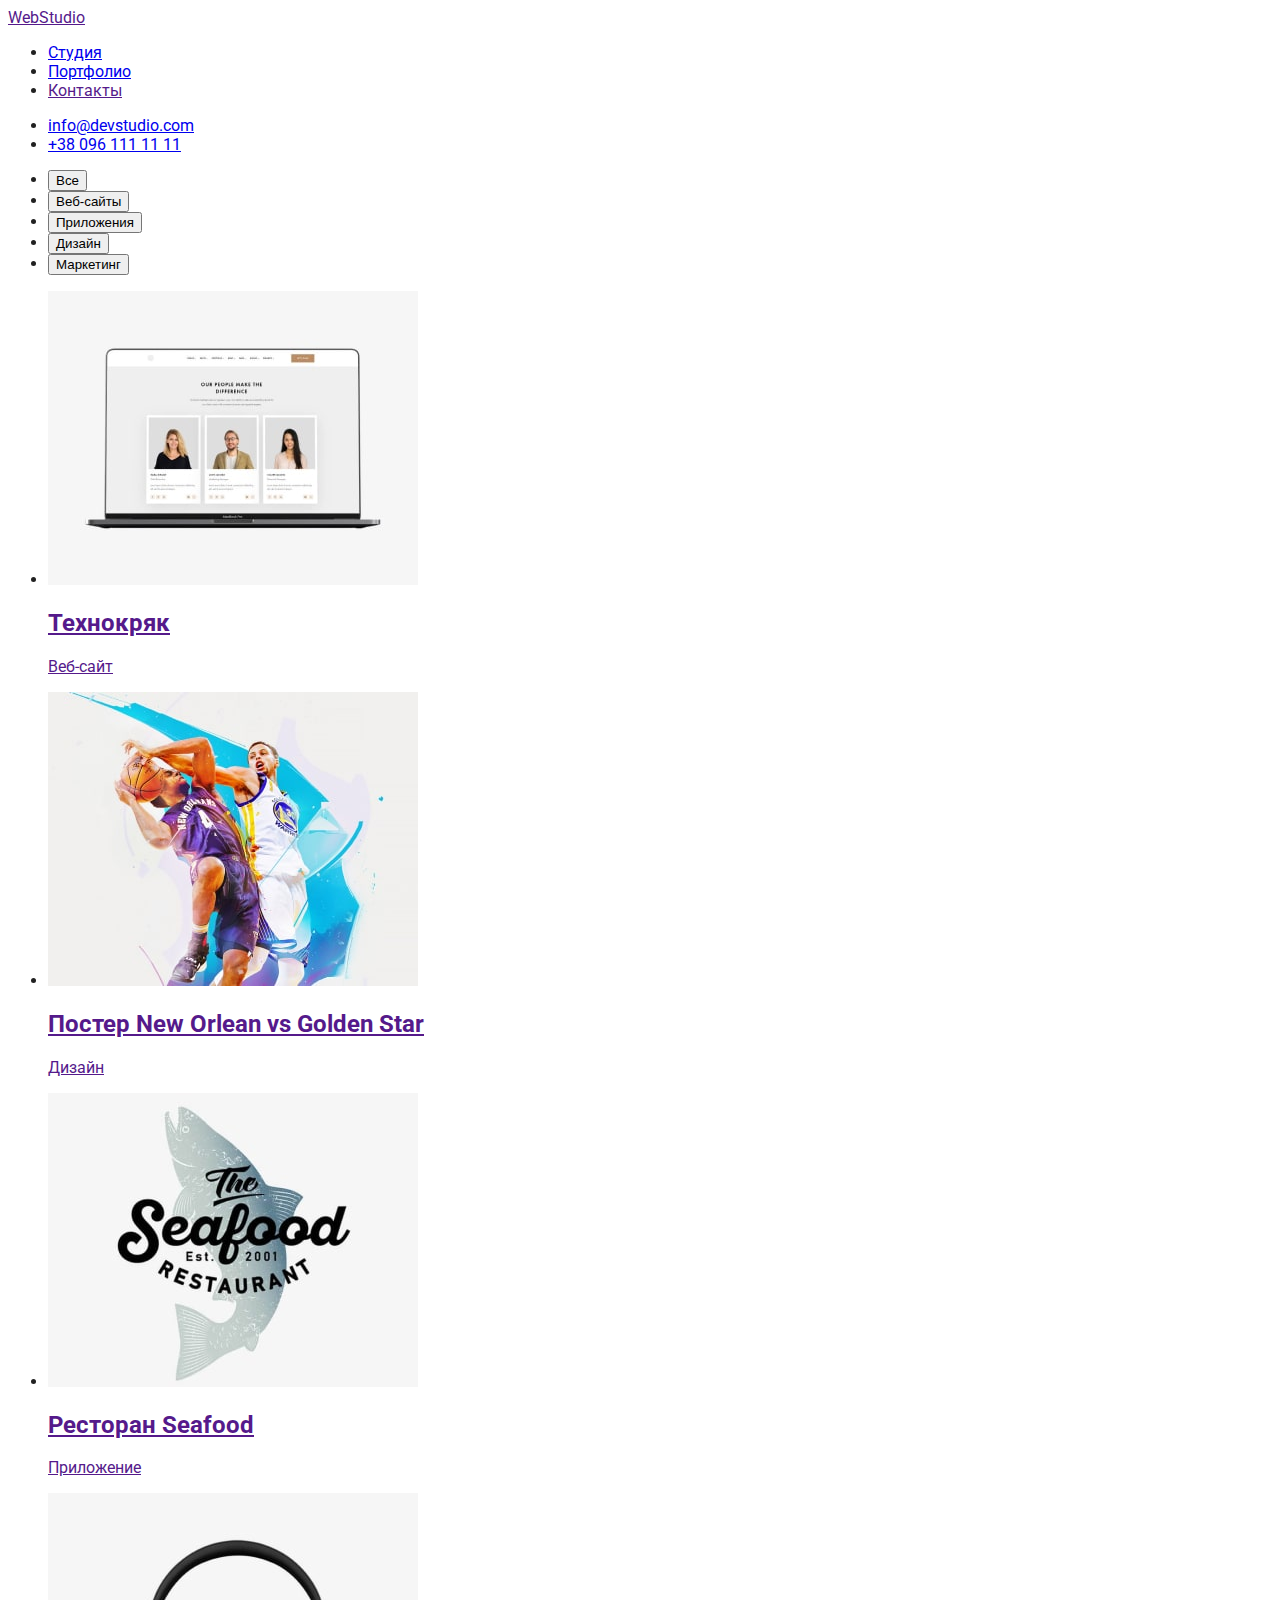
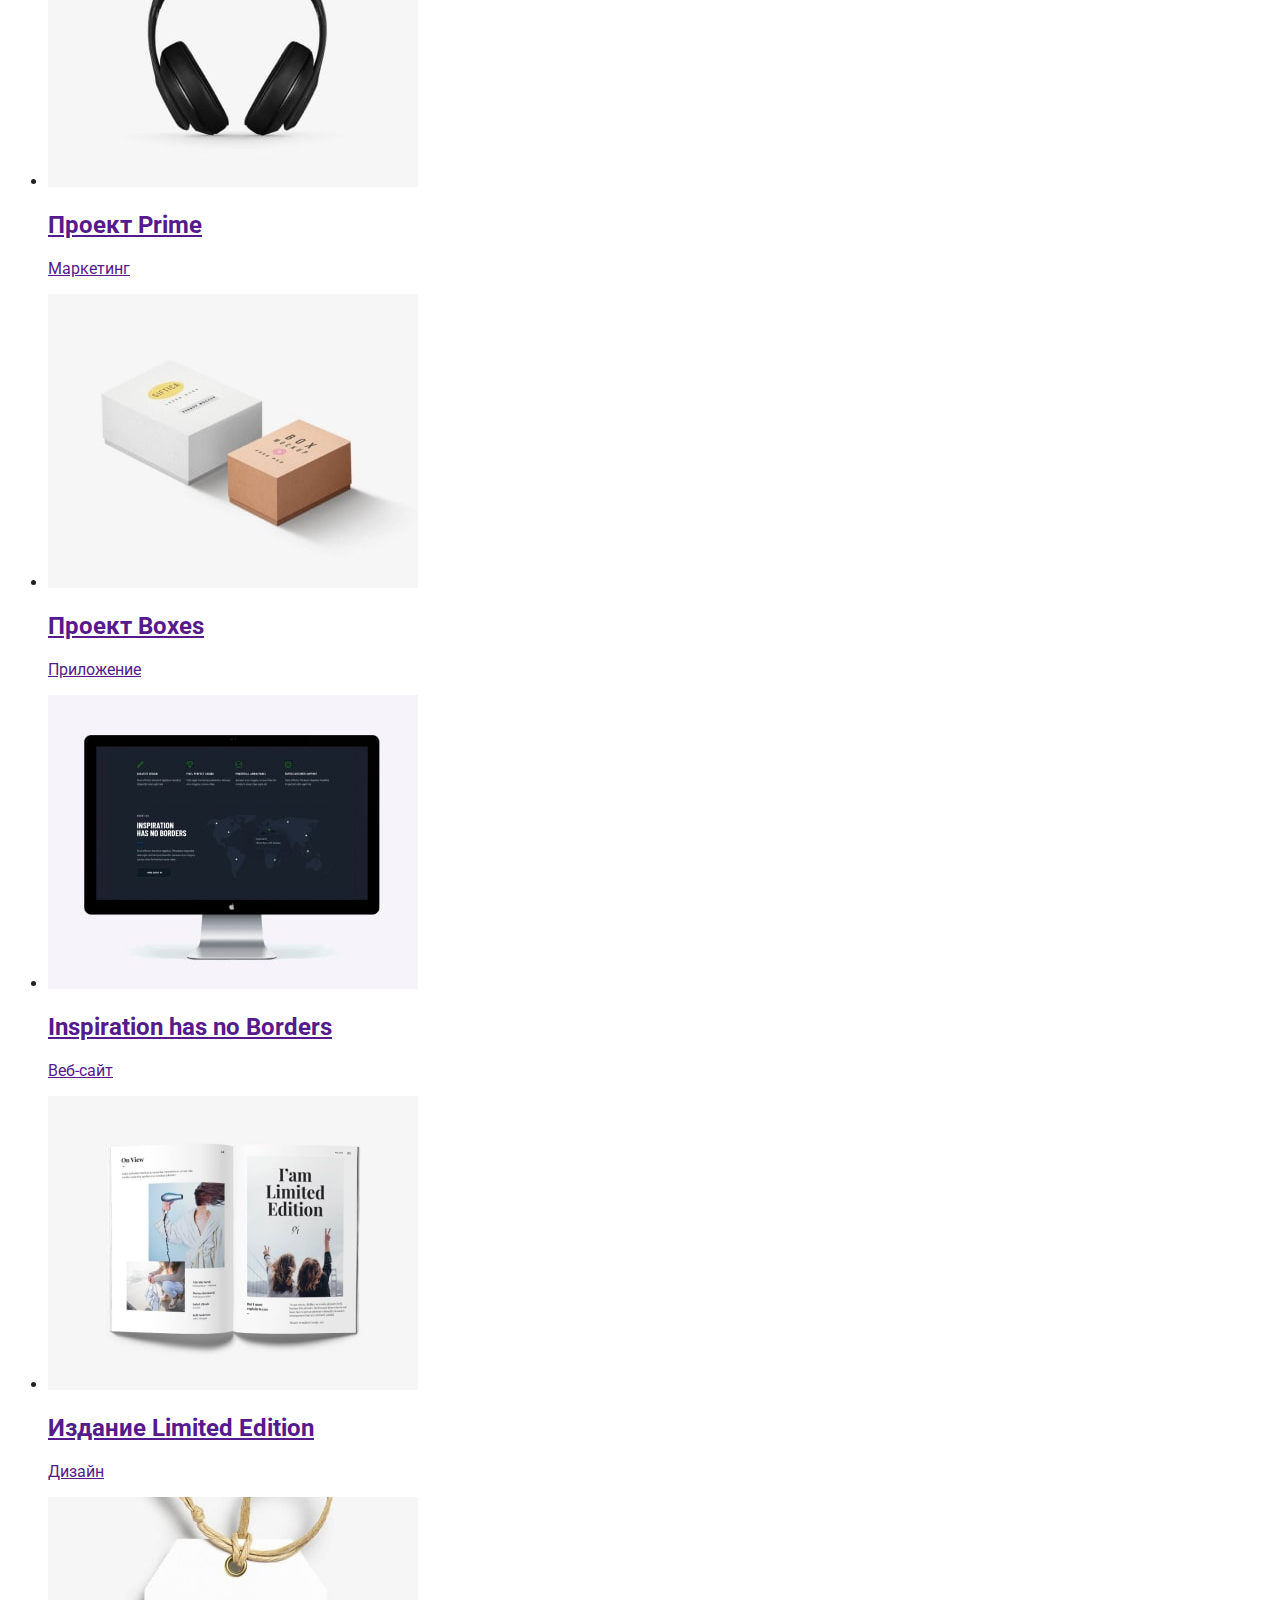
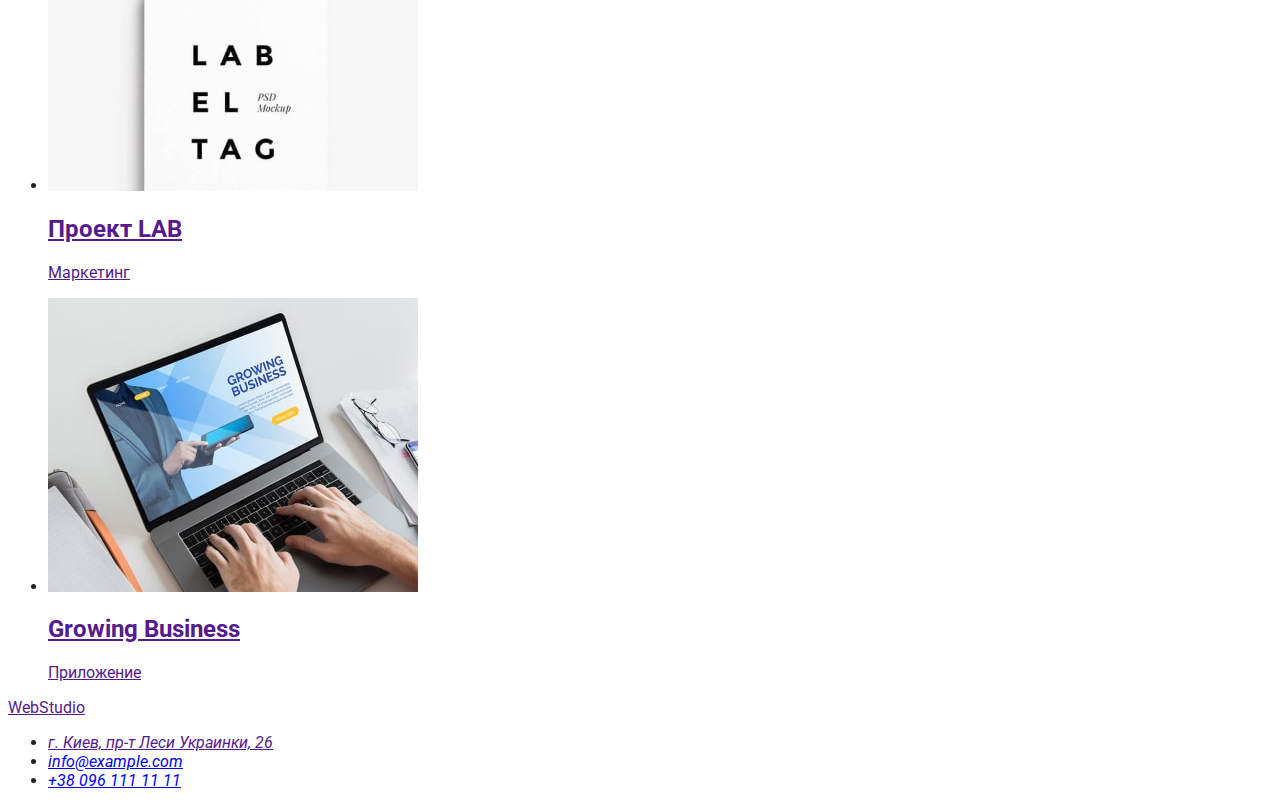
==== portfolio.html @ cab46706 "Add styles to index (draft)" ====
<!DOCTYPE html>
<html lang="ru">
  <head>
    <meta charset="UTF-8" />
    <meta http-equiv="X-UA-Compatible" content="IE=edge" />
    <meta name="viewport" content="width=device-width, initial-scale=1.0" />
    <title>WebStudio</title>
    <link rel="preconnect" href="https://fonts.googleapis.com" />
    <link rel="preconnect" href="https://fonts.gstatic.com" crossorigin />
    <link
      href="https://fonts.googleapis.com/css2?family=Raleway:wght@700&family=Roboto:wght@400;500;700;900&display=swap"
      rel="stylesheet"
    />
    <link rel="stylesheet" href="./css/styles.css" />
  </head>
  <body>
    <header>
      <nav>
        <a href="">WebStudio</a>
        <ul>
          <li><a href="./index.html">Студия</a></li>
          <li><a href="./portfolio.html">Портфолио</a></li>
          <li><a href="">Контакты</a></li>
        </ul>
      </nav>
      <ul>
        <li><a href="mailto:info@devstudio.com">info@devstudio.com</a></li>
        <li><a href="tel:+380961111111">+38 096 111 11 11</a></li>
      </ul>
    </header>
    <main>
      <h1 hidden>Наши проекты</h1>
      <ul>
        <li><button type="button">Все</button></li>
        <li><button type="button">Веб-сайты</button></li>
        <li><button type="button">Приложения</button></li>
        <li><button type="button">Дизайн</button></li>
        <li><button type="button">Маркетинг</button></li>
      </ul>
      <ul>
        <li>
          <a href="">
            <img
              src="./images/portfolio/technokryak.jpg"
              alt="монитор с тремя карточками на экране"
              width="370"
              height="294"
            />
            <h2>Технокряк</h2>
            <p>Веб-сайт</p>
          </a>
        </li>
        <li>
          <a href="">
            <img
              src="./images/portfolio/new-orlean.jpg"
              alt="два баскетболиста борются за мяч"
              width="370"
              height="294"
            />
            <h2>Постер <span lang="en">New Orlean vs Golden Star</span></h2>
            <p>Дизайн</p>
          </a>
        </li>
        <li>
          <a href="">
            <img
              src="./images/portfolio/seafood.jpg"
              alt="рыба и название ресторана Сифуд"
              width="370"
              height="294"
            />
            <h2>Ресторан <span lang="en">Seafood</span></h2>
            <p>Приложение</p>
          </a>
        </li>
        <li>
          <a href="">
            <img
              src="./images/portfolio/prime.jpg"
              alt="наушники на белом фоне"
              width="370"
              height="294"
            />
            <h2>Проект <span lang="en">Prime</span></h2>
            <p>Маркетинг</p></a
          >
        </li>
        <li>
          <a href="">
            <img
              src="./images/portfolio/boxes.jpg"
              alt="две коробки на белом фоне"
              width="370"
              height="294"
            />
            <h2>Проект <span lang="en">Boxes</span></h2>
            <p>Приложение</p>
          </a>
        </li>
        <li>
          <a href="">
            <img
              src="./images/portfolio/inspiration.jpg"
              alt="монитор с картой на темном фоне"
              width="370"
              height="294"
            />
            <h2 lang="en">Inspiration has no Borders</h2>
            <p>Веб-сайт</p>
          </a>
        </li>
        <li>
          <a href="">
            <img
              src="./images/portfolio/limit-edition.jpg"
              alt="раскрытый журнал с картинками"
              width="370"
              height="294"
            />
            <h2>Издание <span lang="en">Limited Edition</span></h2>
            <p>Дизайн</p>
          </a>
        </li>
        <li>
          <a href="">
            <img
              src="./images/portfolio/lab.jpg"
              alt="этикетка крупным планом на веревочке"
              width="370"
              height="294"
            />
            <h2>Проект LAB</h2>
            <p>Маркетинг</p>
          </a>
        </li>
        <li>
          <a href="">
            <img
              src="./images/portfolio/grow-busines.jpg"
              alt="руки за клавиатурой ноутбука"
              width="370"
              height="294"
            />
            <h2 lang="en">Growing Business</h2>
            <p>Приложение</p>
          </a>
        </li>
      </ul>
    </main>
    <footer>
      <a href="">WebStudio</a>
      <address>
        <ul>
          <li><a href=""> г. Киев, пр-т Леси Украинки, 26</a></li>
          <li><a href="mailto:info@example.com">info@example.com</a></li>
          <li><a href="tel:+380961111111">+38 096 111 11 11</a></li>
        </ul>
      </address>
    </footer>
  </body>
</html>
---- css/styles.css ----
:root {
    --header-color: #212121;
    --accent-color: #2196F3;
}

body {
    font-family: 'Roboto', 'Open Sans', 'Helvetica Neue', sans-serif;
    color: #212121;
}

.link {
    text-decoration: none;
}

.list {
    list-style: none;
}

.header-logo {
    font-family: 'Raleway';
    font-style: normal;
    font-weight: 700;
    font-size: 26px;
    line-height: 1.19;
    letter-spacing: 0.03em;
    color: #2196F3;
}

.header-link {
    font-weight: 500;
    font-size: 14px;
    line-height: 1.14;
    letter-spacing: 0.02em;
    color: var(--header-color)
}

.contacts-mail,
.contacts-tel {
    font-weight: 500;
    font-size: 14px;
    line-height: 1.14;
    letter-spacing: 0.02em;
    color: #757575;
}

.contacts-mail:hover,
.contacts-tel:hover,
.contacts-mail:focus,
.contacts-tel:focus {
    color: #2196F3;
}

.hero {
    background-color: #2F303A;
}

.hero-title {
    font-weight: 900;
    font-size: 44px;
    line-height: 1.36;
    text-align: center;
    letter-spacing: 0.06em;
    text-transform: uppercase;
    color: #FFFFFF;
}

.hero-btn {
    font-family: inherit;
    font-style: normal;
    font-weight: 700;
    font-size: 16px;
    line-height: 1.88;
    display: flex;
    align-items: center;
    text-align: center;
    letter-spacing: 0.06em;
    color: #FFFFFF;
}

.hero-btn:hover,
.hero-btn:focus,
.hero-btn:active {
    background-color: var(--accent-color);
}

.visually-hidden {
    position: absolute;
    white-space: nowrap;
    width: 1px;
    height: 1px;
    overflow: hidden;
    border: 0;
    padding: 0;
    clip: rect(0 0 0 0);
    clip-path: inset(50%);
    margin: -1px;
}

.features-title {
    font-size: 14px;
    line-height: 1.14;
    letter-spacing: 0.03em;
    text-transform: uppercase;
    color: #212121;
}

.features-text {
    font-size: 14px;
    line-height: 1.71;
    letter-spacing: 0.03em;
    color: #757575;
}

.gallery-title {
    font-size: 36px;
    line-height: 1.17;
    text-align: center;
    letter-spacing: 0.03em;
    color: #212121;
}

.team-title {
    font-size: 36px;
    line-height: 1.17;
    text-align: center;
    letter-spacing: 0.03em;
    color: #212121;
}

.team-card-title {
    font-weight: 500;
    font-size: 16px;
    line-height: 1.19;
    text-align: center;
    letter-spacing: 0.03em;
    color: #212121;
}

.team-card-text {
    font-size: 16px;
    line-height: 1.19;
    text-align: center;
    letter-spacing: 0.03em;
    color: #757575;
}

.footer {
    background-color: #2F303A;
}

.address {
    font-style: normal;
}

.footer-logo {
    font-family: 'Raleway';
    font-style: normal;
    font-weight: 700;
    font-size: 26px;
    line-height: 1.19;
    letter-spacing: 0.03em;
    color: #2196F3;
}

.footer-address {
    font-family: 'Roboto';
    font-style: normal;
    font-weight: 400;
    font-size: 14px;
    line-height: 1.71;
    letter-spacing: 0.03em;
    color: #FFFFFF;
}

.footer-mail,
.footer-tel {
    font-family: 'Roboto';
    font-style: normal;
    font-weight: 400;
    font-size: 14px;
    line-height: 1.71;
    letter-spacing: 0.03em;
    color: rgba(255, 255, 255, 0.6);
}

.footer-mail:hover,
.footer-tel:hover,
.footer-mail:focus,
.footer-tel:focus {
    color: #2196F3;
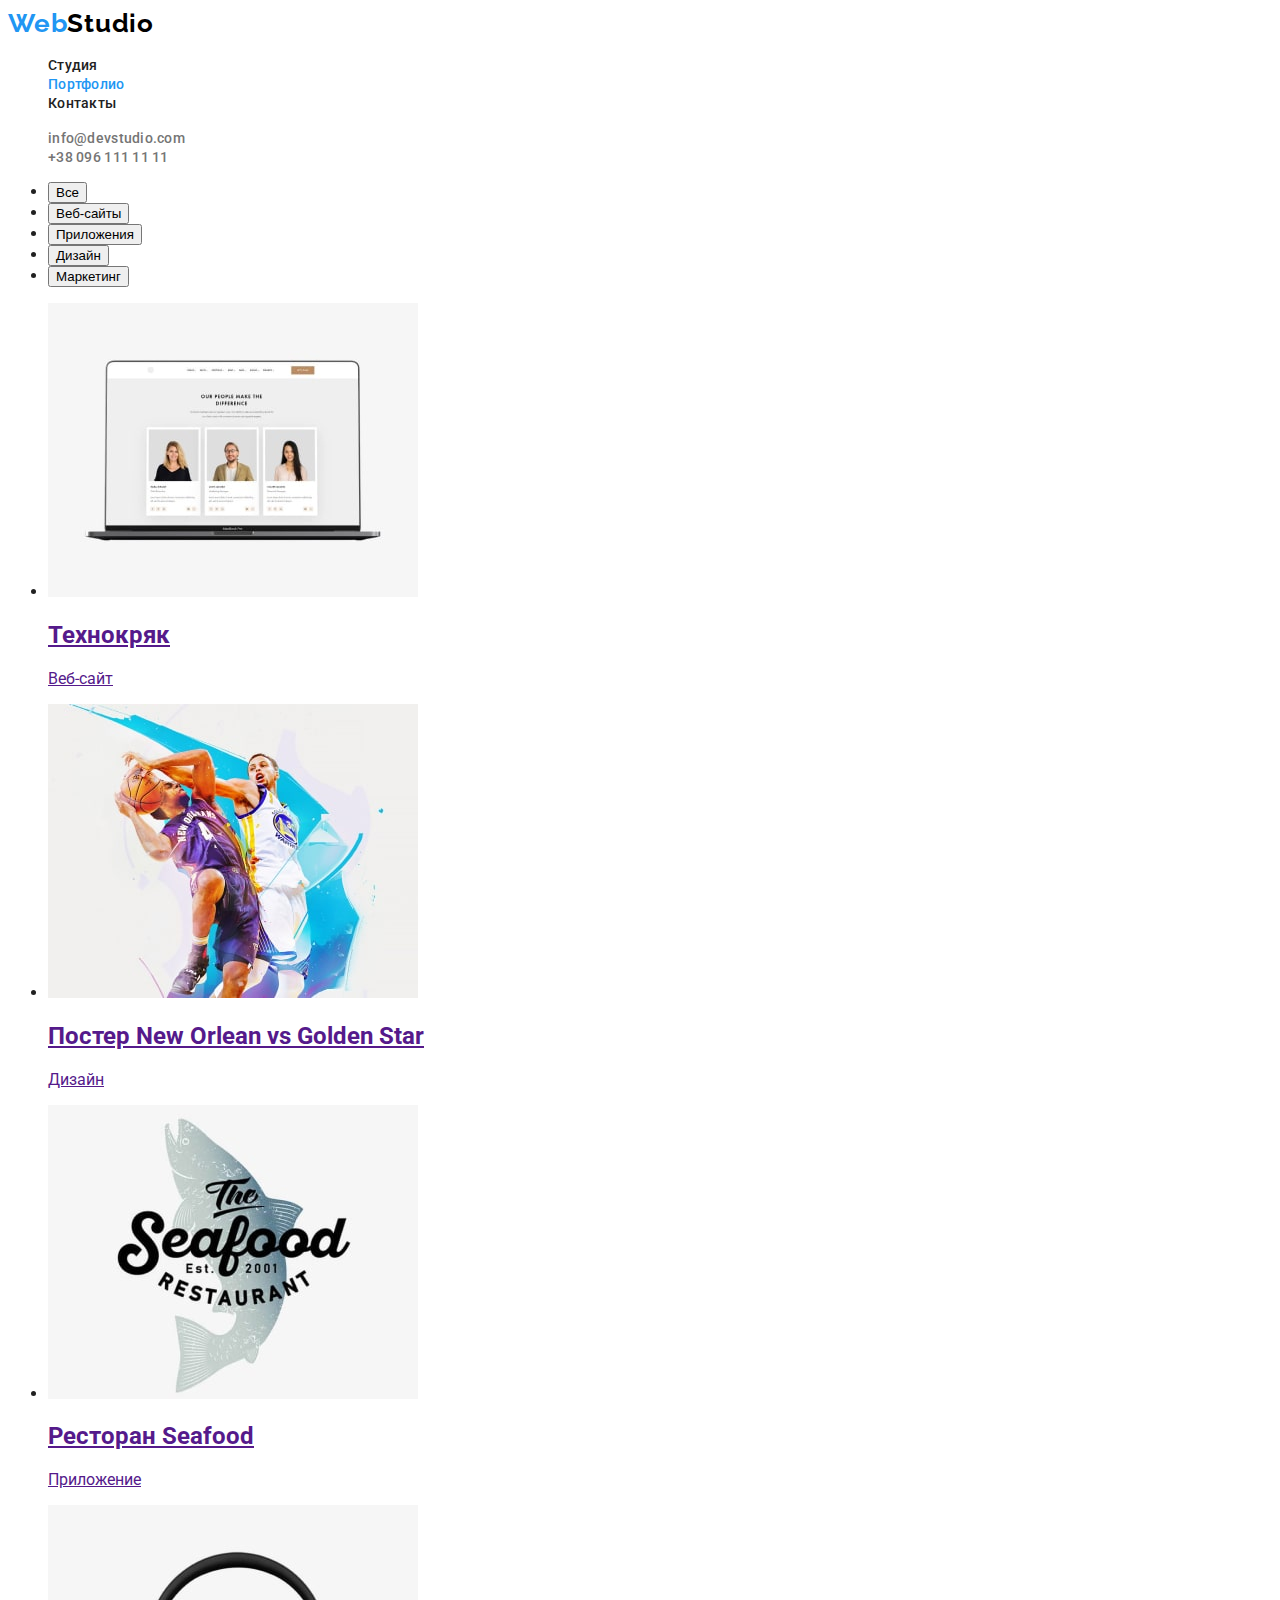
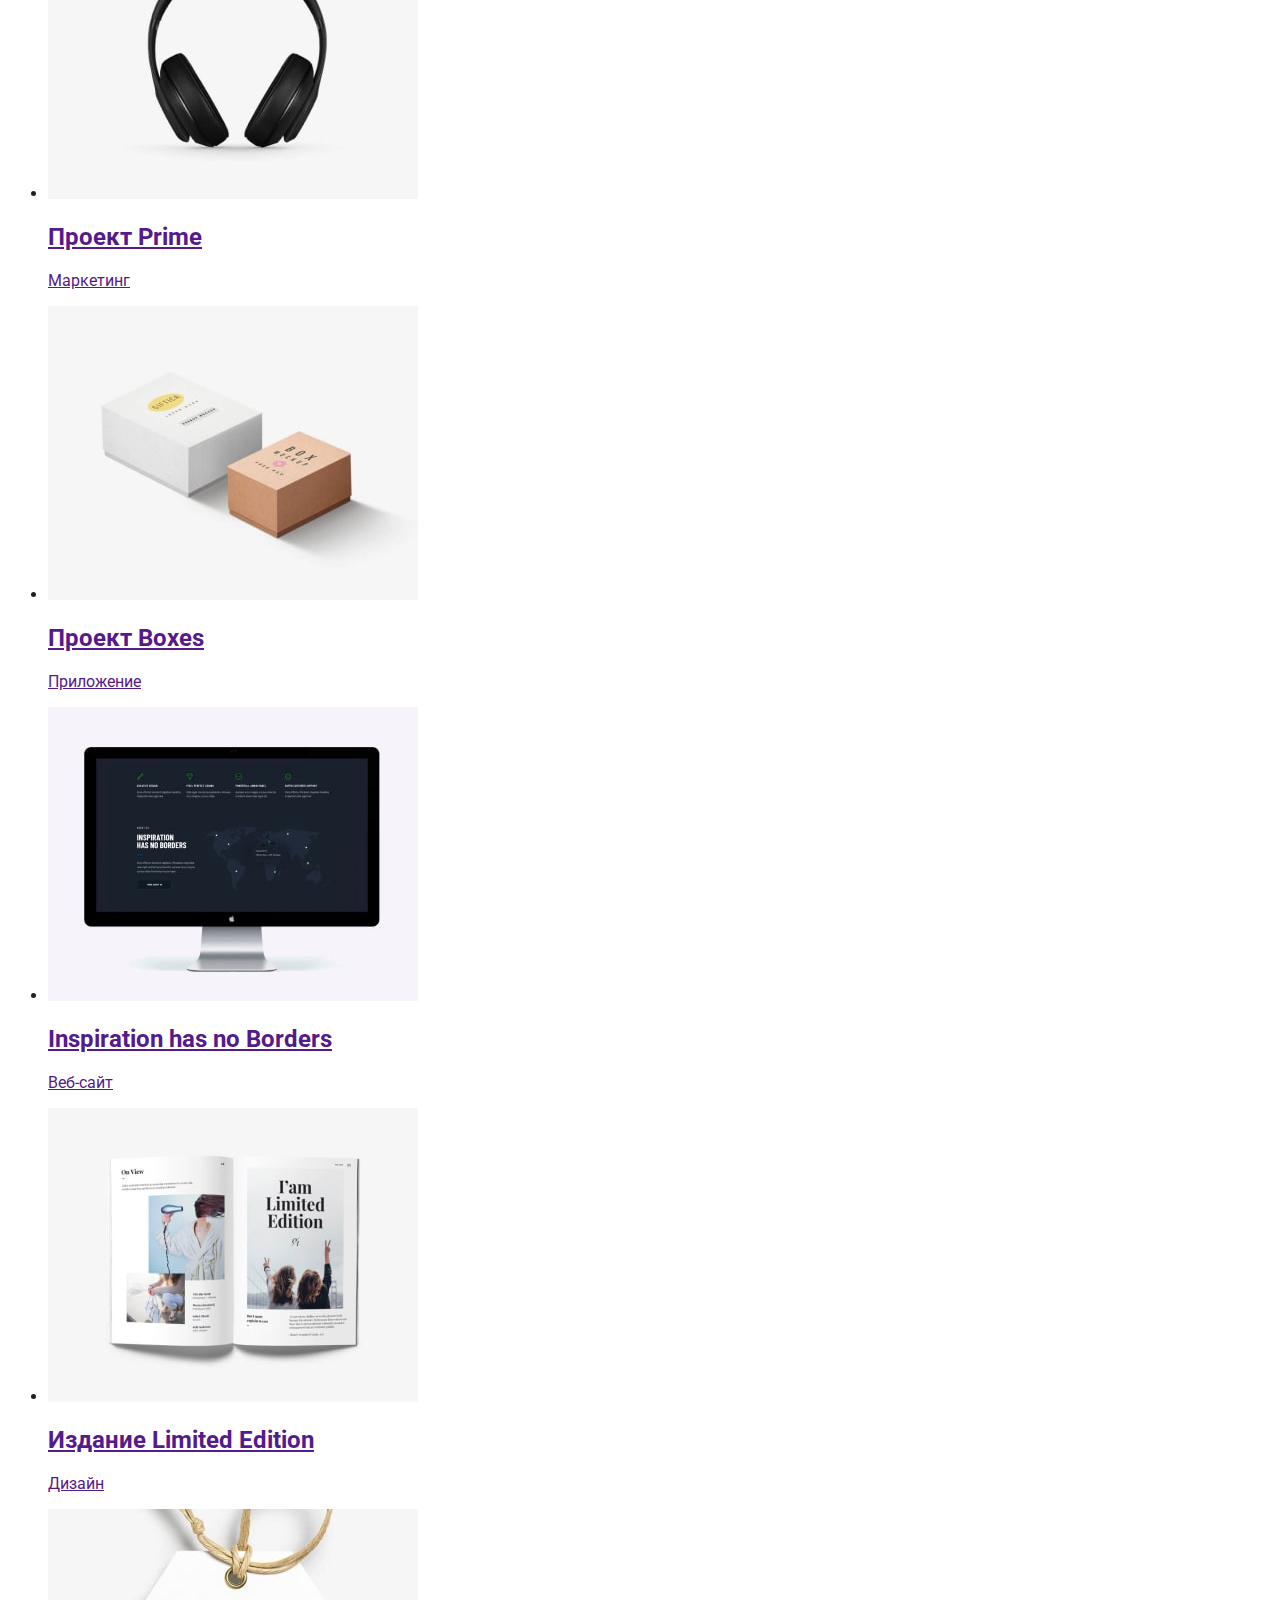
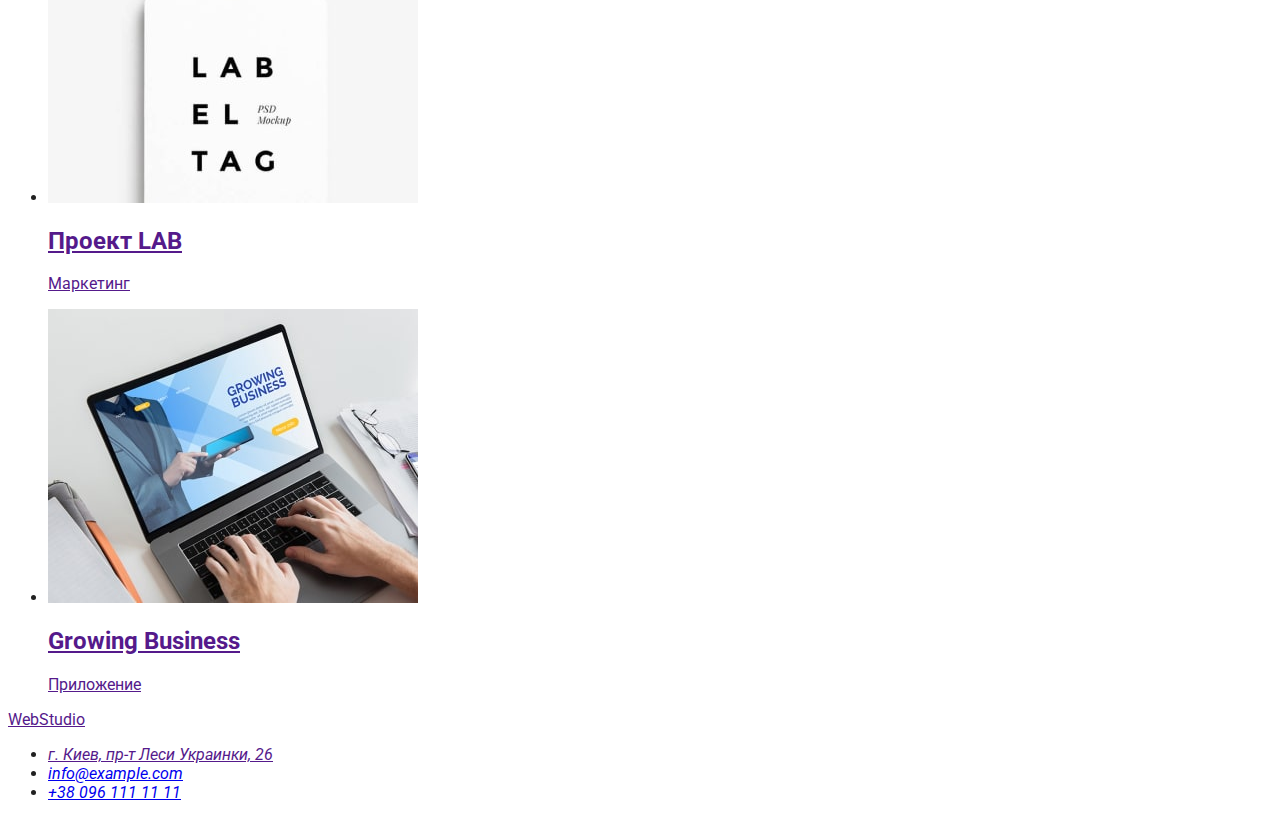
==== commit a58ea3dd: "add css to header Portfolio" ====
--- a/portfolio.html
+++ b/portfolio.html
@@ -14,18 +14,23 @@
     <link rel="stylesheet" href="./css/styles.css" />
   </head>
   <body>
-    <header>
-      <nav>
-        <a href="">WebStudio</a>
-        <ul>
-          <li><a href="./index.html">Студия</a></li>
-          <li><a href="./portfolio.html">Портфолио</a></li>
-          <li><a href="">Контакты</a></li>
+    <header class="header">
+      <nav class="header-navigation">
+        <a href="" class="header-logo link">Web<span class="header-logo-part">Studio</span> </a>
+
+        <ul class="navigation-list list">
+          <li><a class="navigation-link link" href="./index.html">Студия</a></li>
+          <li>
+            <a class="current navigation-link link" href="./portfolio.html">Портфолио</a>
+          </li>
+          <li><a class="navigation-link link" href="">Контакты</a></li>
         </ul>
       </nav>
-      <ul>
-        <li><a href="mailto:info@devstudio.com">info@devstudio.com</a></li>
-        <li><a href="tel:+380961111111">+38 096 111 11 11</a></li>
+      <ul class="contacts list">
+        <li>
+          <a class="contacts-mail link" href="mailto:info@devstudio.com">info@devstudio.com</a>
+        </li>
+        <li><a class="contacts-tel link" href="tel:+380961111111">+38 096 111 11 11</a></li>
       </ul>
     </header>
     <main>
@@ -159,4 +164,4 @@
       </address>
     </footer>
   </body>
-</html>+</html>
--- a/css/styles.css
+++ b/css/styles.css
@@ -1,11 +1,19 @@
 :root {
-    --header-color: #212121;
-    --accent-color: #2196F3;
+    --primary-text-color: #212121;
+    --secondary-text-color: #757575;
+    --accent-text-color: #2196F3;
+    --primary-bg-color: #ffffff;
+    --secondary-bg-color: #F5F4FA;
+    --accent-bg-color: #2F303A;
+    --header-logo-color: #000000;
+    --footer-logo-color: #ffffff;
+    --footer-contacts-color: #rgba(255, 255, 255, 0.6);
+    --filters-bg-color: #F5F4FA;
 }
 
 body {
     font-family: 'Roboto', 'Open Sans', 'Helvetica Neue', sans-serif;
-    color: #212121;
+    color: var(--primary-text-color);
 }
 
 .link {
@@ -16,6 +24,8 @@
     list-style: none;
 }
 
+/*----------------------HEADER-----------------------*/
+
 .header-logo {
     font-family: 'Raleway';
     font-style: normal;
@@ -23,16 +33,30 @@
     font-size: 26px;
     line-height: 1.19;
     letter-spacing: 0.03em;
-    color: #2196F3;
-}
-
-.header-link {
+    color: var(--accent-text-color);
+}
+
+.header-logo-part {
+    color: var(--header-logo-color);
+}
+
+.navigation-link  {
     font-weight: 500;
     font-size: 14px;
     line-height: 1.14;
     letter-spacing: 0.02em;
-    color: var(--header-color)
-}
+    color: var(--primary-text-color)
+}
+
+.navigation-link:hover,
+.navigation-link:focus {
+color: var(--accent-text-color);
+}
+
+.current {
+    color: var(--accent-text-color);
+}
+
 
 .contacts-mail,
 .contacts-tel {
@@ -50,6 +74,8 @@
     color: #2196F3;
 }
 
+/*----------------------HERO-----------------------*/
+
 .hero {
     background-color: #2F303A;
 }
@@ -82,6 +108,8 @@
 .hero-btn:active {
     background-color: var(--accent-color);
 }
+
+/*----------------------FEATURES-----------------------*/
 
 .visually-hidden {
     position: absolute;
@@ -111,19 +139,21 @@
     color: #757575;
 }
 
+/*----------------------GALLERY-----------------------*/
+
 .gallery-title {
     font-size: 36px;
     line-height: 1.17;
-    text-align: center;
-    letter-spacing: 0.03em;
-    color: #212121;
-}
+    letter-spacing: 0.03em;
+    color: #212121;
+}
+
+/*----------------------TEAM-----------------------*/
 
 .team-title {
     font-size: 36px;
     line-height: 1.17;
-    text-align: center;
-    letter-spacing: 0.03em;
+   letter-spacing: 0.03em;
     color: #212121;
 }
 
@@ -143,6 +173,8 @@
     letter-spacing: 0.03em;
     color: #757575;
 }
+
+/*----------------------FOOTER-----------------------*/
 
 .footer {
     background-color: #2F303A;
@@ -188,3 +220,4 @@
 .footer-mail:focus,
 .footer-tel:focus {
     color: #2196F3;
+}
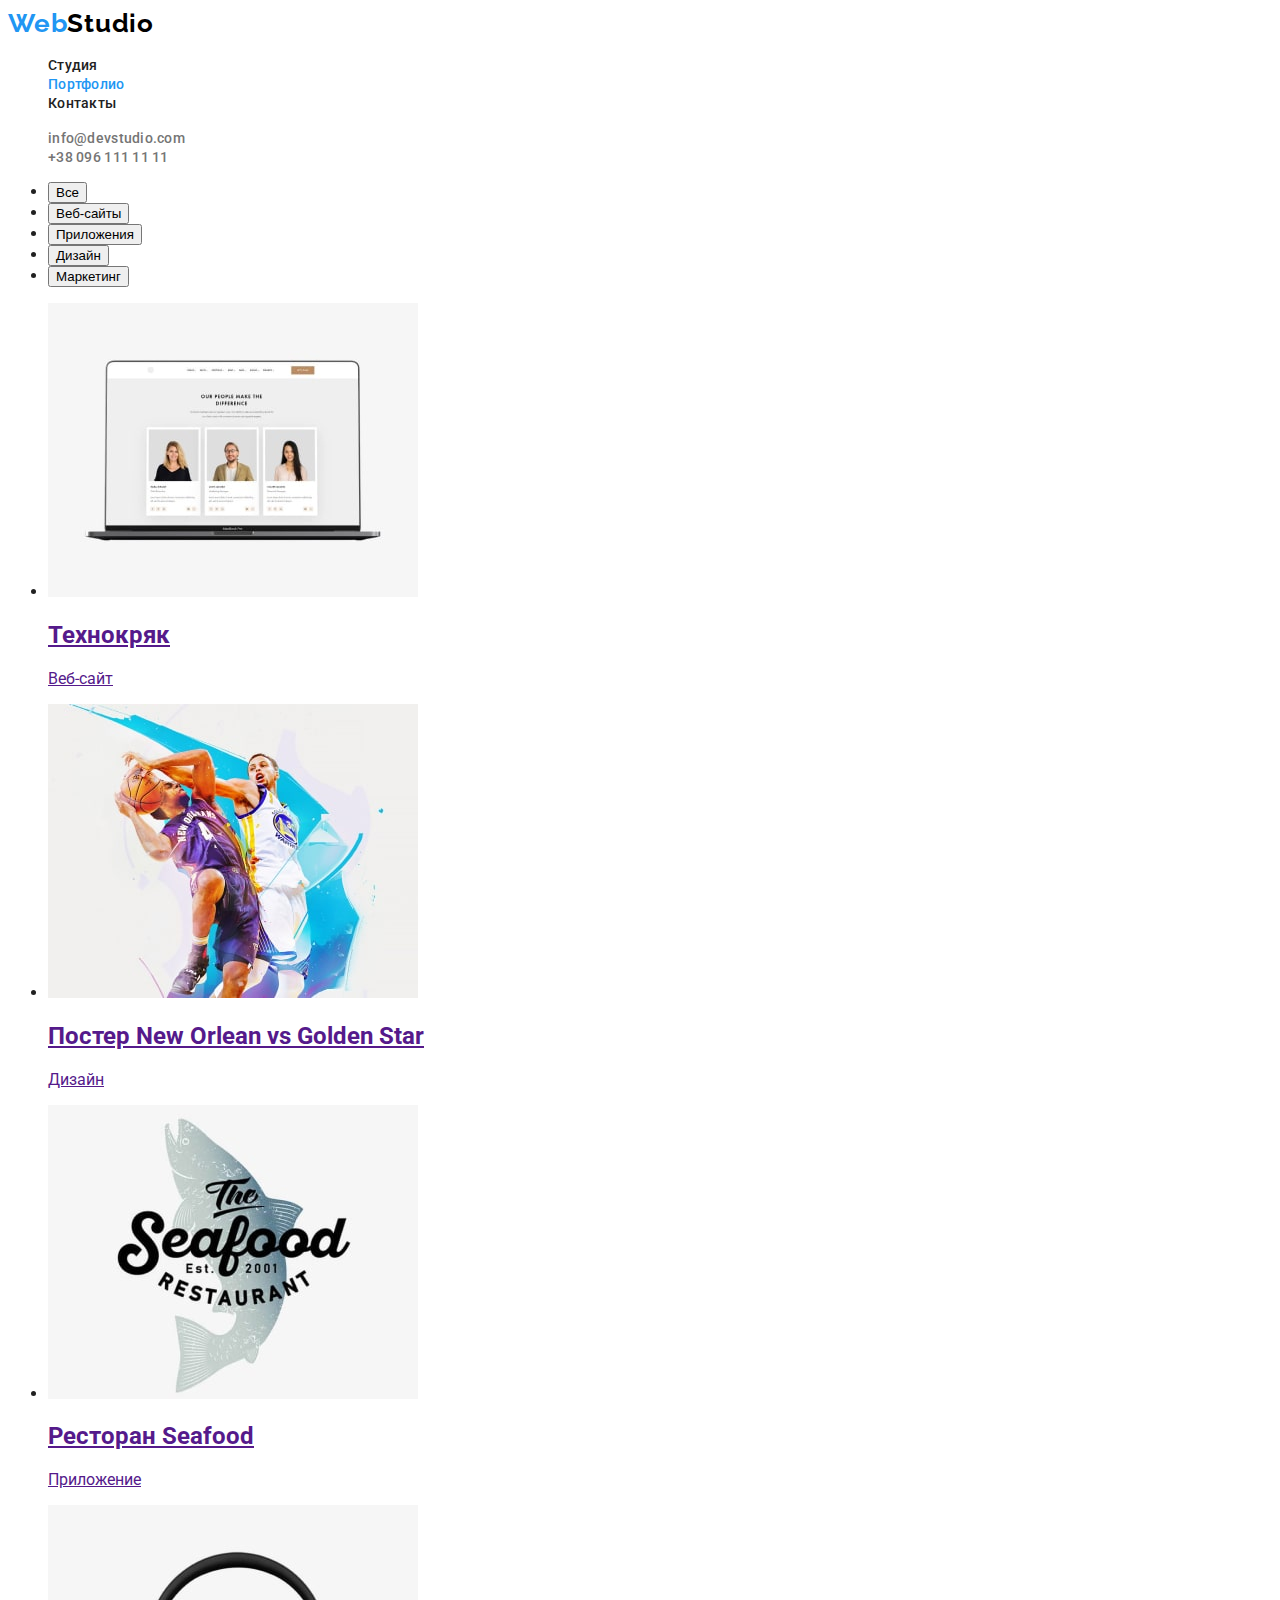
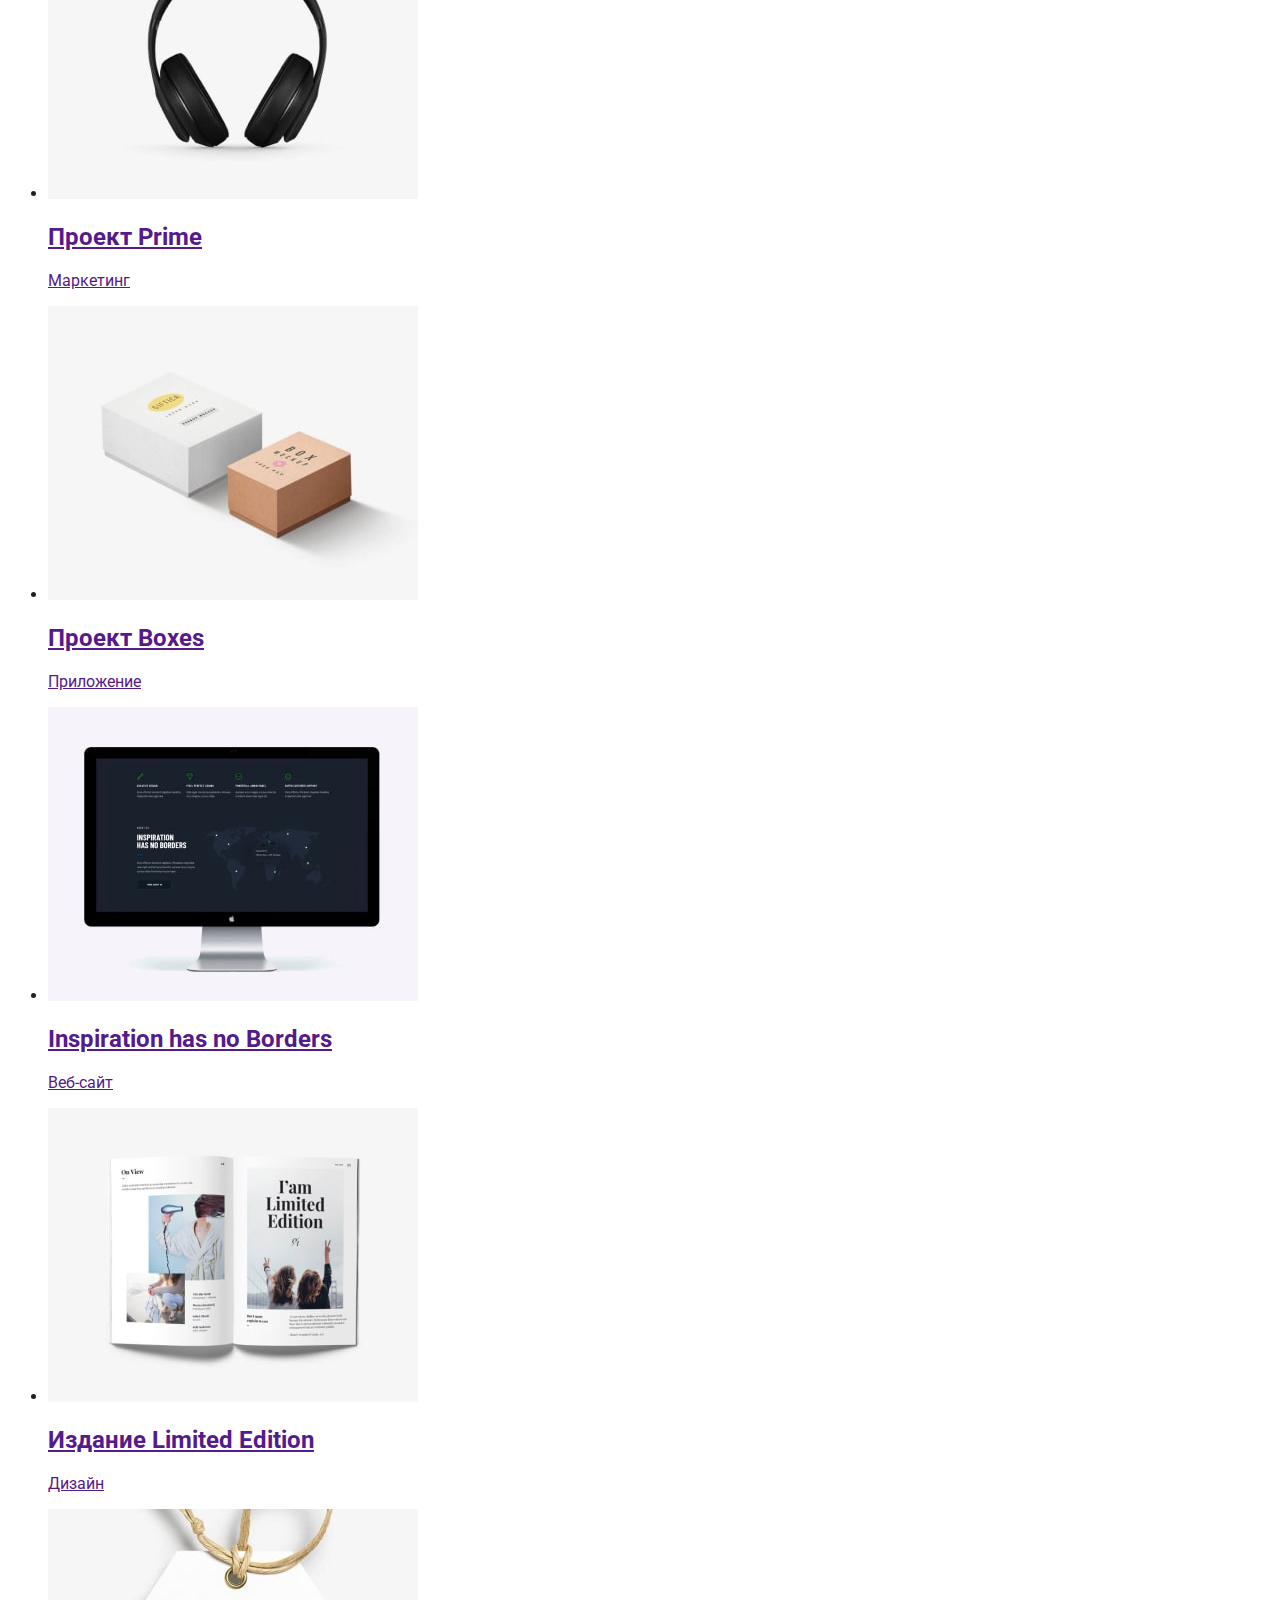
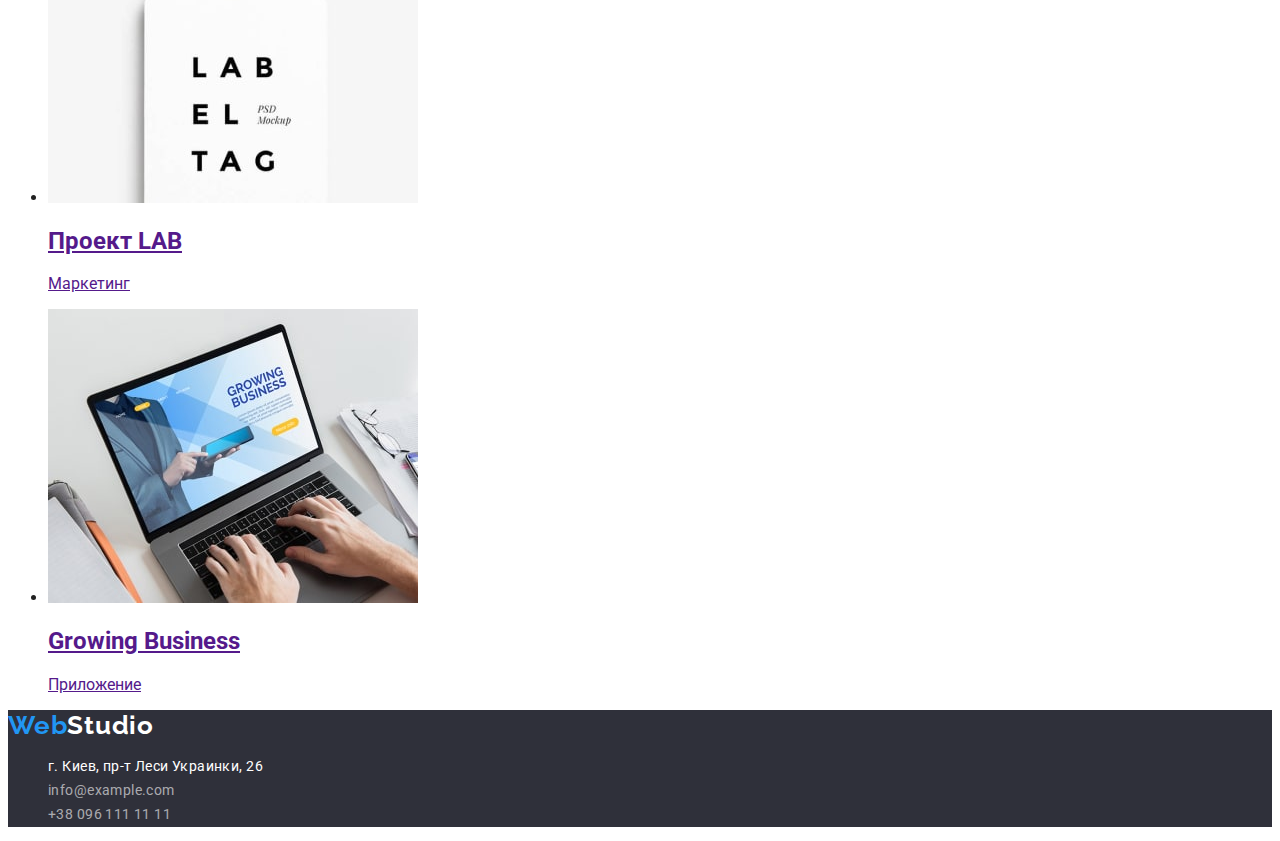
==== commit 63968d02: "Header and Footer are done" ====
--- a/portfolio.html
+++ b/portfolio.html
@@ -153,13 +153,13 @@
         </li>
       </ul>
     </main>
-    <footer>
-      <a href="">WebStudio</a>
-      <address>
-        <ul>
-          <li><a href=""> г. Киев, пр-т Леси Украинки, 26</a></li>
-          <li><a href="mailto:info@example.com">info@example.com</a></li>
-          <li><a href="tel:+380961111111">+38 096 111 11 11</a></li>
+    <footer class="footer">
+      <a href="" class="footer-logo link">Web<span class="footer-logo-part">Studio</span></a>
+      <address class="footer-address">
+        <ul class="footer-address-list list">
+          <li><a href="" class="footer-address link"> г. Киев, пр-т Леси Украинки, 26</a></li>
+          <li><a class="footer-mail link" href="mailto:info@example.com">info@example.com</a></li>
+          <li><a class="footer-tel link" href="tel:+380961111111">+38 096 111 11 11</a></li>
         </ul>
       </address>
     </footer>
--- a/css/styles.css
+++ b/css/styles.css
@@ -7,7 +7,8 @@
     --accent-bg-color: #2F303A;
     --header-logo-color: #000000;
     --footer-logo-color: #ffffff;
-    --footer-contacts-color: #rgba(255, 255, 255, 0.6);
+    --footer-adress-color: #ffffff;
+    --footer-contacts-color: rgba(255, 255, 255, 0.6);
     --filters-bg-color: #F5F4FA;
 }
 
@@ -64,20 +65,20 @@
     font-size: 14px;
     line-height: 1.14;
     letter-spacing: 0.02em;
-    color: #757575;
+    color: var(--secondary-text-color);
 }
 
 .contacts-mail:hover,
 .contacts-tel:hover,
 .contacts-mail:focus,
 .contacts-tel:focus {
-    color: #2196F3;
+    color: var(--accent-text-color);
 }
 
 /*----------------------HERO-----------------------*/
 
 .hero {
-    background-color: #2F303A;
+    background-color: var(--accent-bg-color);
 }
 
 .hero-title {
@@ -177,7 +178,7 @@
 /*----------------------FOOTER-----------------------*/
 
 .footer {
-    background-color: #2F303A;
+    background-color: var(--accent-bg-color);
 }
 
 .address {
@@ -186,12 +187,14 @@
 
 .footer-logo {
     font-family: 'Raleway';
-    font-style: normal;
     font-weight: 700;
     font-size: 26px;
     line-height: 1.19;
     letter-spacing: 0.03em;
-    color: #2196F3;
+    color: var(--accent-text-color);
+}
+.footer-logo-part{
+    color: var(--footer-logo-color);
 }
 
 .footer-address {
@@ -201,7 +204,7 @@
     font-size: 14px;
     line-height: 1.71;
     letter-spacing: 0.03em;
-    color: #FFFFFF;
+    color: var(--footer-adress-color);
 }
 
 .footer-mail,
@@ -212,12 +215,12 @@
     font-size: 14px;
     line-height: 1.71;
     letter-spacing: 0.03em;
-    color: rgba(255, 255, 255, 0.6);
+    color: var(--footer-contacts-color);
 }
 
 .footer-mail:hover,
 .footer-tel:hover,
 .footer-mail:focus,
 .footer-tel:focus {
-    color: #2196F3;
-}
+    color: var(--accent-text-color);
+}
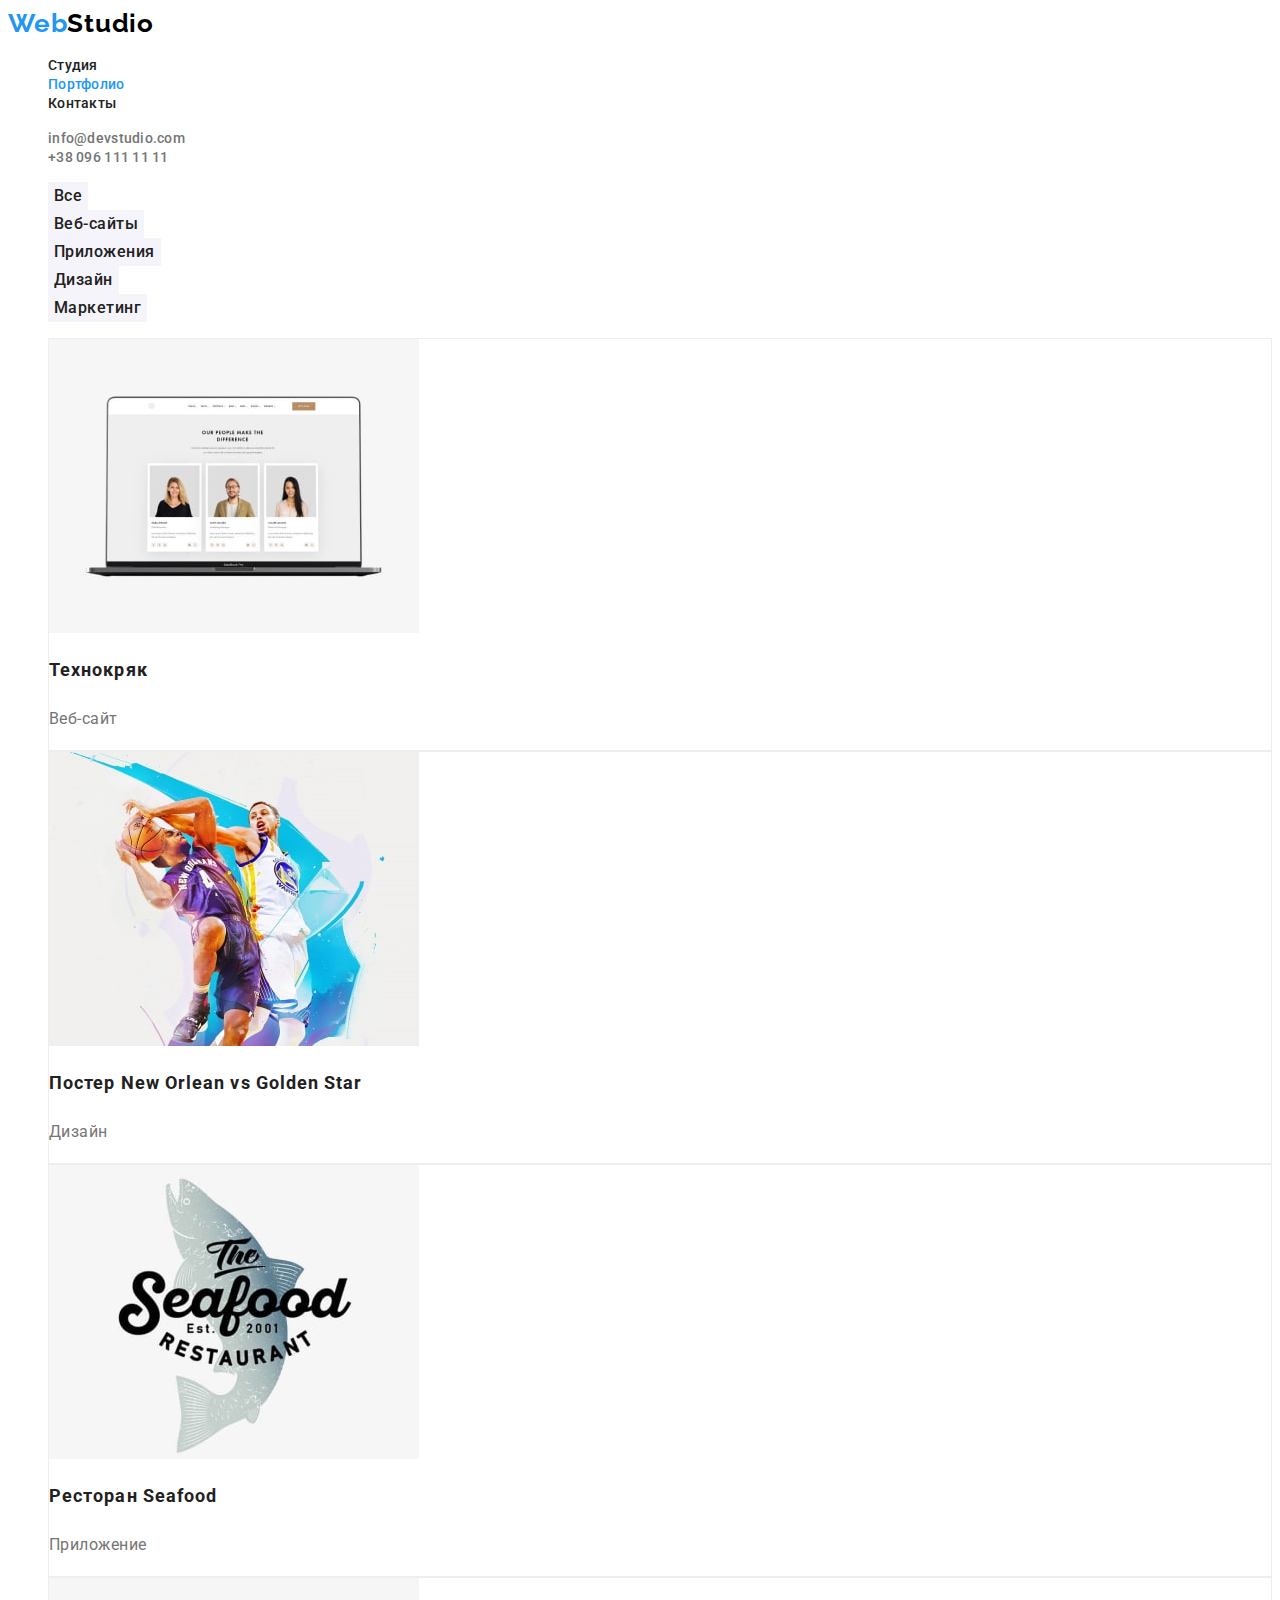
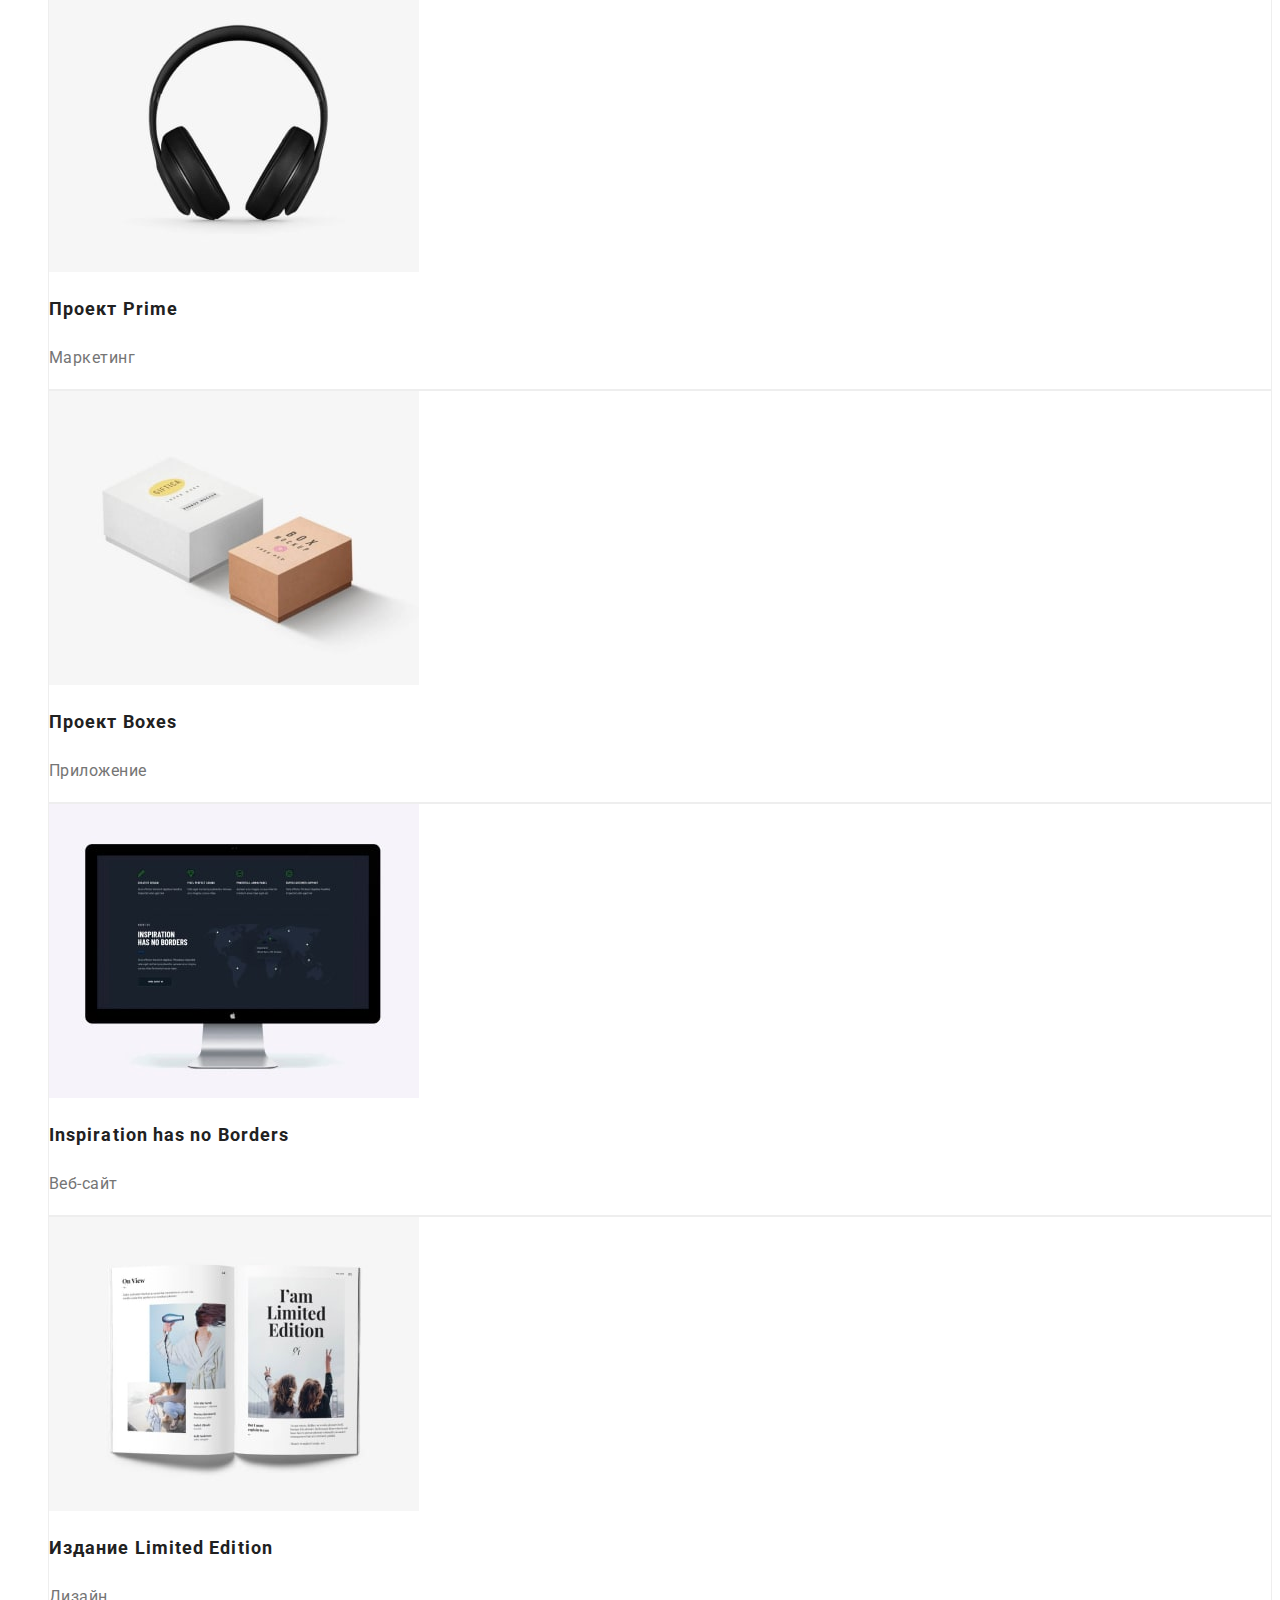
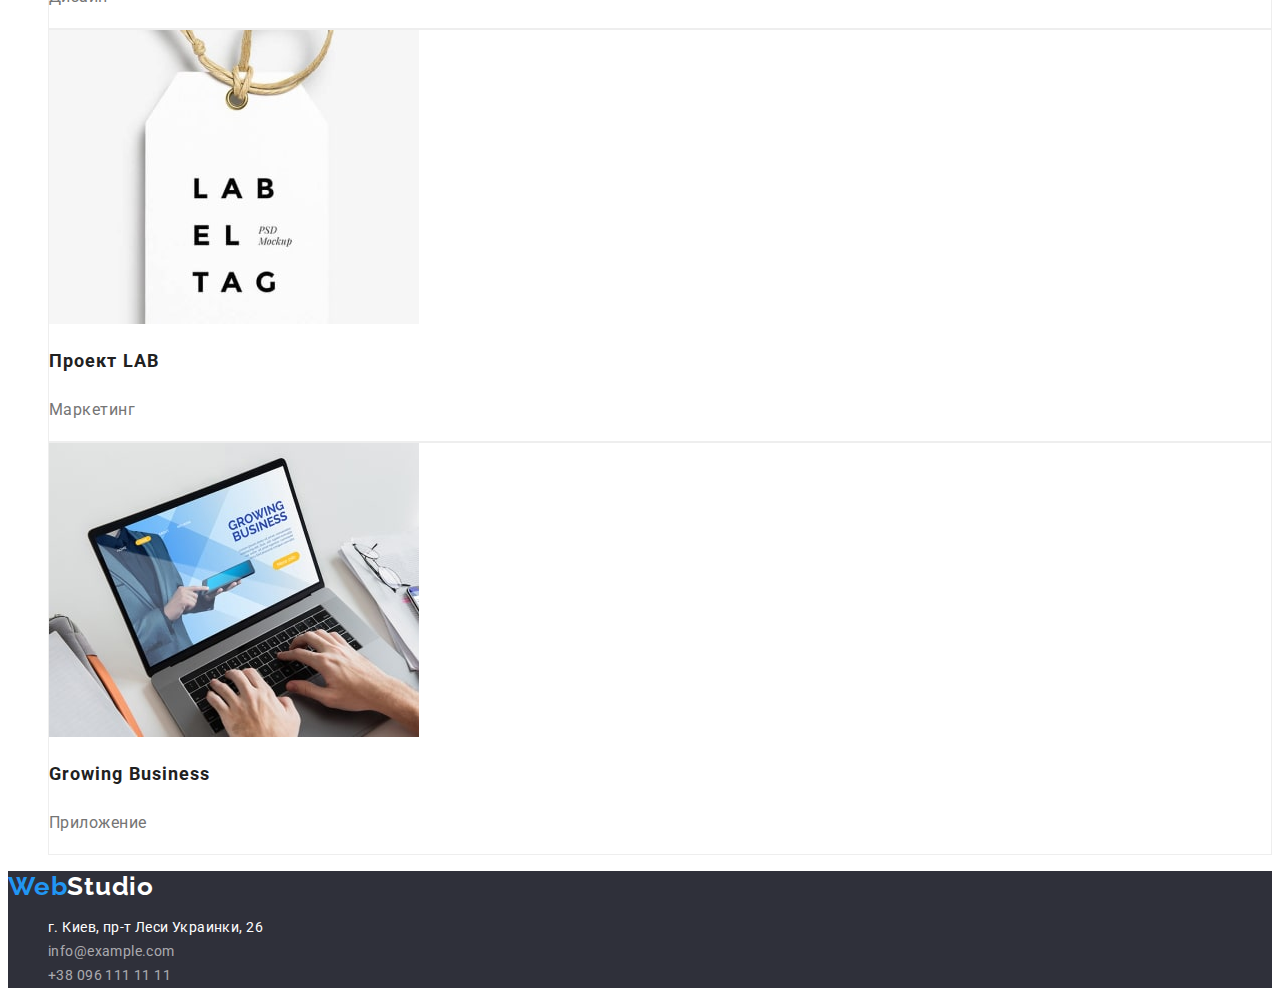
==== commit 1da63993: "Add last part - colors and fonts to Portfolio" ====
--- a/portfolio.html
+++ b/portfolio.html
@@ -34,121 +34,123 @@
       </ul>
     </header>
     <main>
-      <h1 hidden>Наши проекты</h1>
-      <ul>
-        <li><button type="button">Все</button></li>
-        <li><button type="button">Веб-сайты</button></li>
-        <li><button type="button">Приложения</button></li>
-        <li><button type="button">Дизайн</button></li>
-        <li><button type="button">Маркетинг</button></li>
+      <ul class="filters list">
+        <li><button type="button" class="filters-btn btn">Все</button></li>
+        <li><button type="button" class="filters-btn btn">Веб-сайты</button></li>
+        <li><button type="button" class="filters-btn btn">Приложения</button></li>
+        <li><button type="button" class="filters-btn btn">Дизайн</button></li>
+        <li><button type="button" class="filters-btn btn">Маркетинг</button></li>
       </ul>
-      <ul>
-        <li>
-          <a href="">
+      <h1 class="visually-hidden">Наши проекты</h1>
+      <ul class="project-card-list list">
+        <li class="project-card">
+          <a class="link" href="">
             <img
               src="./images/portfolio/technokryak.jpg"
               alt="монитор с тремя карточками на экране"
               width="370"
               height="294"
             />
-            <h2>Технокряк</h2>
-            <p>Веб-сайт</p>
+            <h2 class="project-card-title">Технокряк</h2>
+            <p class="project-card-text">Веб-сайт</p>
           </a>
         </li>
-        <li>
-          <a href="">
+        <li class="project-card">
+          <a class="link" href="">
             <img
               src="./images/portfolio/new-orlean.jpg"
               alt="два баскетболиста борются за мяч"
               width="370"
               height="294"
             />
-            <h2>Постер <span lang="en">New Orlean vs Golden Star</span></h2>
-            <p>Дизайн</p>
+            <h2 class="project-card-title">
+              Постер <span lang="en">New Orlean vs Golden Star</span>
+            </h2>
+            <p class="project-card-text">Дизайн</p>
           </a>
         </li>
-        <li>
-          <a href="">
+        <li class="project-card">
+          <a class="link" href="">
             <img
               src="./images/portfolio/seafood.jpg"
               alt="рыба и название ресторана Сифуд"
               width="370"
               height="294"
             />
-            <h2>Ресторан <span lang="en">Seafood</span></h2>
-            <p>Приложение</p>
+            <h2 class="project-card-title">Ресторан <span lang="en">Seafood</span></h2>
+            <p class="project-card-text">Приложение</p>
           </a>
         </li>
-        <li>
-          <a href="">
+        <li class="project-card">
+          <a class="link" href="">
             <img
               src="./images/portfolio/prime.jpg"
               alt="наушники на белом фоне"
               width="370"
               height="294"
             />
-            <h2>Проект <span lang="en">Prime</span></h2>
-            <p>Маркетинг</p></a
+            <h2 class="project-card-title">Проект <span lang="en">Prime</span></h2>
+            <p class="project-card-text">Маркетинг</p></a
           >
         </li>
-        <li>
-          <a href="">
+        <li class="project-card">
+          <a class="link" href="">
             <img
               src="./images/portfolio/boxes.jpg"
               alt="две коробки на белом фоне"
               width="370"
               height="294"
             />
-            <h2>Проект <span lang="en">Boxes</span></h2>
-            <p>Приложение</p>
+            <h2 class="project-card-title">Проект <span lang="en">Boxes</span></h2>
+            <p class="project-card-text">Приложение</p>
           </a>
         </li>
-        <li>
-          <a href="">
+        <li class="project-card">
+          <a class="link" href="">
             <img
               src="./images/portfolio/inspiration.jpg"
               alt="монитор с картой на темном фоне"
               width="370"
               height="294"
             />
-            <h2 lang="en">Inspiration has no Borders</h2>
-            <p>Веб-сайт</p>
+            <h2 class="project-card-title" lang="en">Inspiration has no Borders</h2>
+            <p class="project-card-text">Веб-сайт</p>
           </a>
         </li>
-        <li>
-          <a href="">
+        <li class="project-card">
+          <a class="link" href="">
             <img
               src="./images/portfolio/limit-edition.jpg"
               alt="раскрытый журнал с картинками"
               width="370"
               height="294"
             />
-            <h2>Издание <span lang="en">Limited Edition</span></h2>
-            <p>Дизайн</p>
+            <h2 class="project-card-title">Издание <span lang="en">Limited Edition</span></h2>
+            <p class="project-card-text">Дизайн</p>
           </a>
         </li>
-        <li>
-          <a href="">
+        <li class="project-card">
+          <a class="link" href="">
             <img
               src="./images/portfolio/lab.jpg"
               alt="этикетка крупным планом на веревочке"
               width="370"
               height="294"
             />
-            <h2>Проект LAB</h2>
-            <p>Маркетинг</p>
+            <h2 class="project-card-title">Проект <span lang="en">LAB</span></h2>
+            <p class="project-card-text">Маркетинг</p>
           </a>
         </li>
-        <li>
-          <a href="">
+        <li class="project-card">
+          <a class="link" href="">
             <img
               src="./images/portfolio/grow-busines.jpg"
               alt="руки за клавиатурой ноутбука"
               width="370"
               height="294"
             />
-            <h2 lang="en">Growing Business</h2>
-            <p>Приложение</p>
+            <h2 class="project-card-title" lang="en">Growing Business</h2>
+            <p class="project-card-text">Приложение</p>
           </a>
         </li>
       </ul>
--- a/css/styles.css
+++ b/css/styles.css
@@ -9,12 +9,13 @@
     --footer-logo-color: #ffffff;
     --footer-adress-color: #ffffff;
     --footer-contacts-color: rgba(255, 255, 255, 0.6);
-    --filters-bg-color: #F5F4FA;
+    --btn-text-color: #ffffff;
 }
 
 body {
     font-family: 'Roboto', 'Open Sans', 'Helvetica Neue', sans-serif;
     color: var(--primary-text-color);
+    background-color: var(--primary-bg-color);
 }
 
 .link {
@@ -23,6 +24,11 @@
 
 .list {
     list-style: none;
+}
+
+.btn {
+    cursor: pointer;
+border: none;
 }
 
 /*----------------------HEADER-----------------------*/
@@ -93,7 +99,6 @@
 
 .hero-btn {
     font-family: inherit;
-    font-style: normal;
     font-weight: 700;
     font-size: 16px;
     line-height: 1.88;
@@ -102,12 +107,15 @@
     text-align: center;
     letter-spacing: 0.06em;
     color: #FFFFFF;
+    background-color: var(--accent-text-color);
+
 }
 
 .hero-btn:hover,
 .hero-btn:focus,
 .hero-btn:active {
-    background-color: var(--accent-color);
+    color: var(--accent-text-color);
+    background-color:#FFFFFF;
 }
 
 /*----------------------FEATURES-----------------------*/
@@ -130,14 +138,14 @@
     line-height: 1.14;
     letter-spacing: 0.03em;
     text-transform: uppercase;
-    color: #212121;
+    color: var(--primary-text-color);
 }
 
 .features-text {
     font-size: 14px;
     line-height: 1.71;
     letter-spacing: 0.03em;
-    color: #757575;
+    color: var(--secondary-text-color);
 }
 
 /*----------------------GALLERY-----------------------*/
@@ -146,16 +154,24 @@
     font-size: 36px;
     line-height: 1.17;
     letter-spacing: 0.03em;
-    color: #212121;
+    color: var(--primary-text-color);
 }
 
 /*----------------------TEAM-----------------------*/
+
+.team {
+    background-color: var(--secondary-bg-color);
+}
+
+.team-card {
+    background-color: var(--primary-bg-color);
+}
 
 .team-title {
     font-size: 36px;
     line-height: 1.17;
    letter-spacing: 0.03em;
-    color: #212121;
+    color: var(--primary-text-color);
 }
 
 .team-card-title {
@@ -164,7 +180,7 @@
     line-height: 1.19;
     text-align: center;
     letter-spacing: 0.03em;
-    color: #212121;
+    color: var(--primary-text-color);
 }
 
 .team-card-text {
@@ -172,7 +188,7 @@
     line-height: 1.19;
     text-align: center;
     letter-spacing: 0.03em;
-    color: #757575;
+    color: var(--secondary-text-color);
 }
 
 /*----------------------FOOTER-----------------------*/
@@ -198,9 +214,7 @@
 }
 
 .footer-address {
-    font-family: 'Roboto';
-    font-style: normal;
-    font-weight: 400;
+    font-style: normal;    
     font-size: 14px;
     line-height: 1.71;
     letter-spacing: 0.03em;
@@ -209,9 +223,7 @@
 
 .footer-mail,
 .footer-tel {
-    font-family: 'Roboto';
     font-style: normal;
-    font-weight: 400;
     font-size: 14px;
     line-height: 1.71;
     letter-spacing: 0.03em;
@@ -224,3 +236,41 @@
 .footer-tel:focus {
     color: var(--accent-text-color);
 }
+
+/*----------------------PORTFOLIO MAIN-----------------------*/
+
+.filters-btn {
+    font-family: inherit;
+    font-weight: 500;
+    font-size: 16px;
+    line-height: 1.63; 
+    text-align: center;
+    letter-spacing: 0.03em;
+    color: var(--primary-text-color);
+    background-color: var(--secondary-bg-color);
+}
+
+.filters-btn:hover, .filters-btn:focus {
+    color: var(--btn-text-color);
+    background-color: var(--accent-text-color);
+}
+
+.project-card {
+    background: var(--primary-bg-color);
+    border: 1px solid #EEEEEE;
+    box-sizing: border-box;
+}
+
+.project-card-title {
+font-size: 18px;
+line-height: 2;
+letter-spacing: 0.06em;
+color: var(--primary-text-color);
+}
+
+.project-card-text {
+font-size: 16px;
+line-height: 1.88;
+letter-spacing: 0.03em;
+color: var(--secondary-text-color);
+}
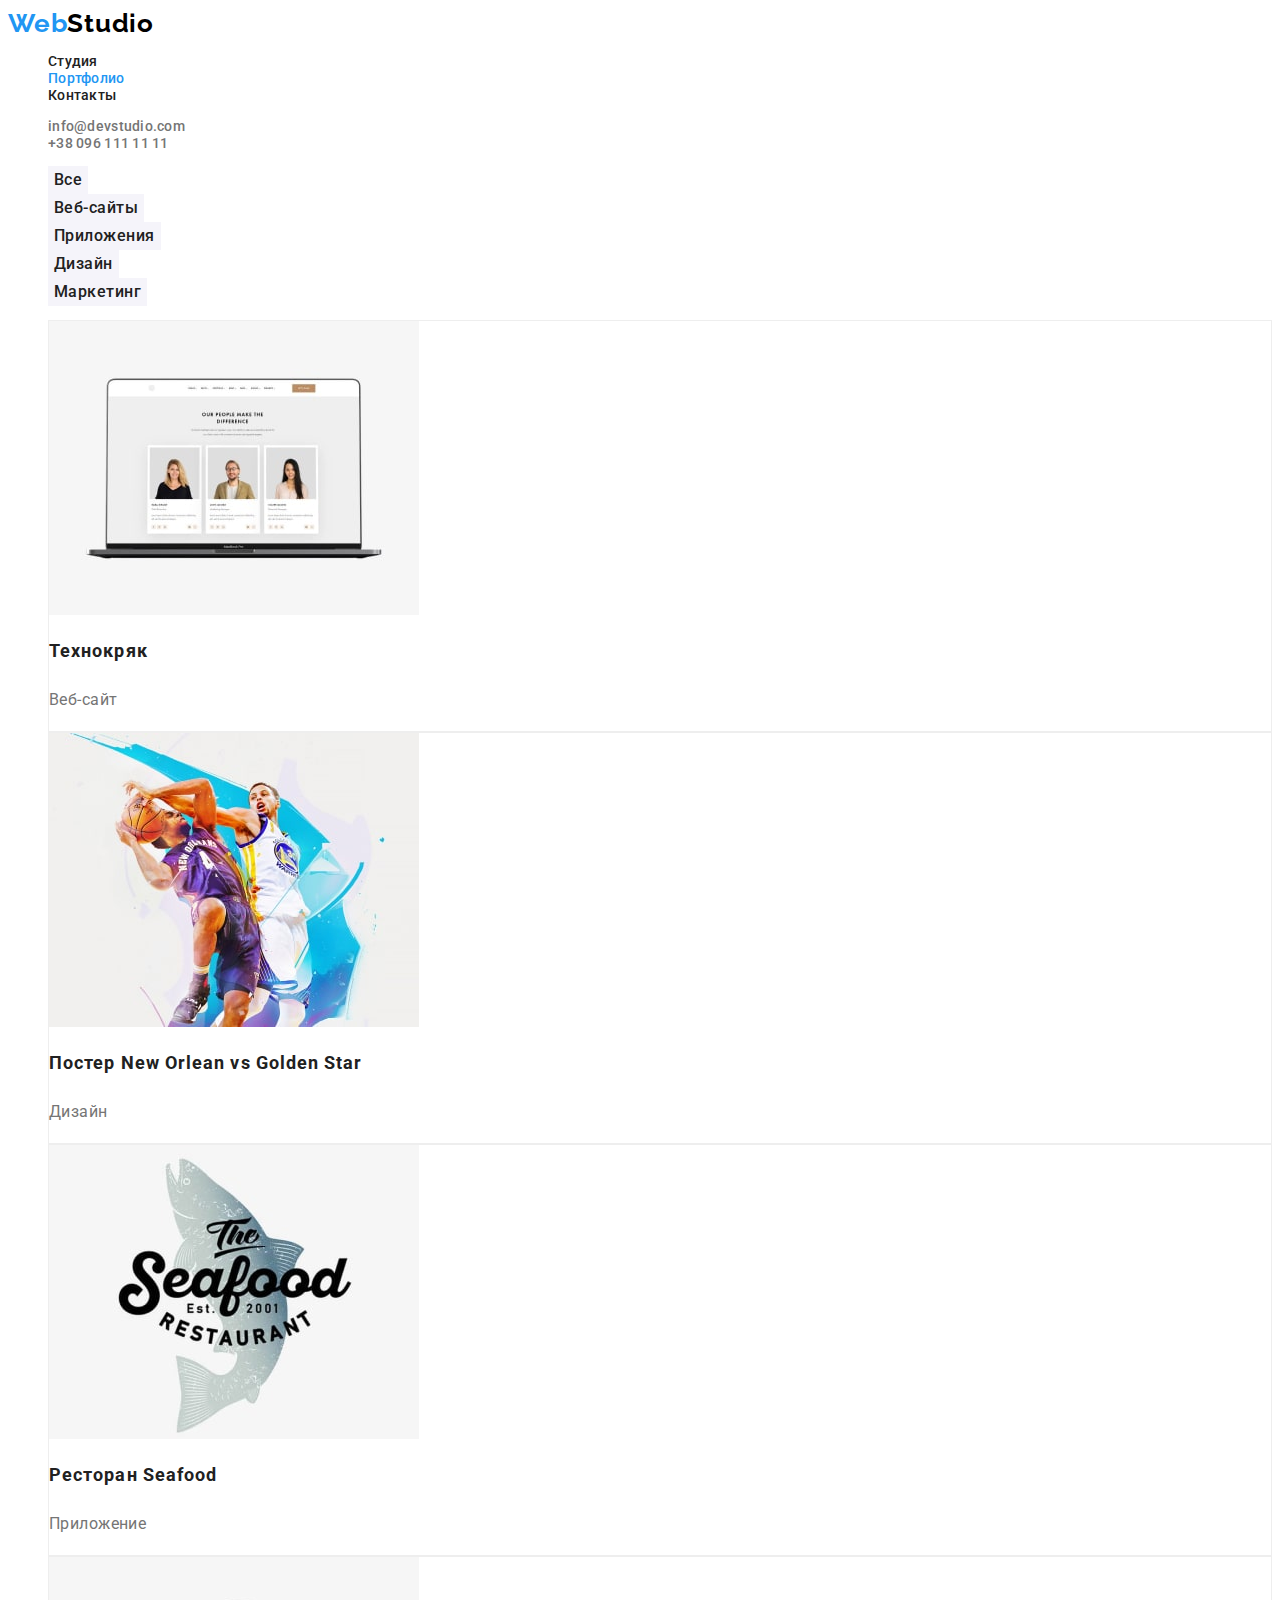
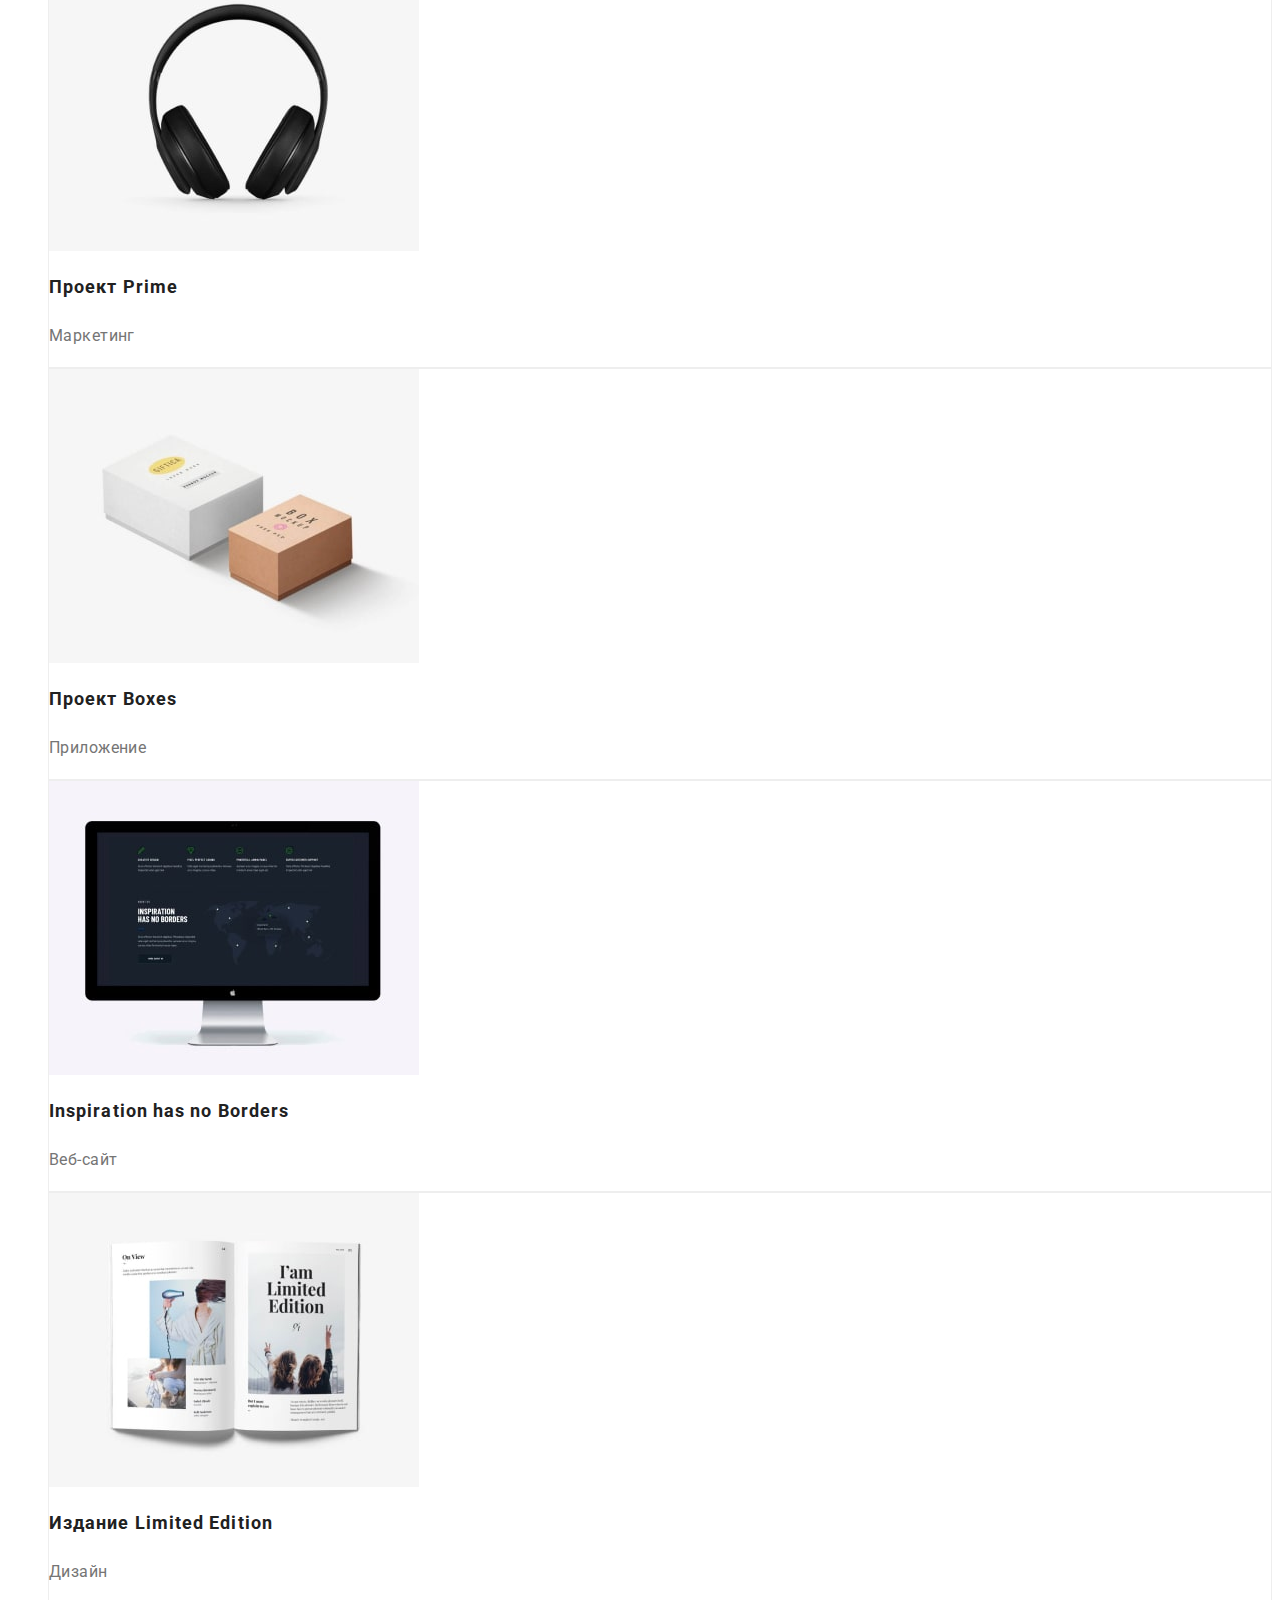
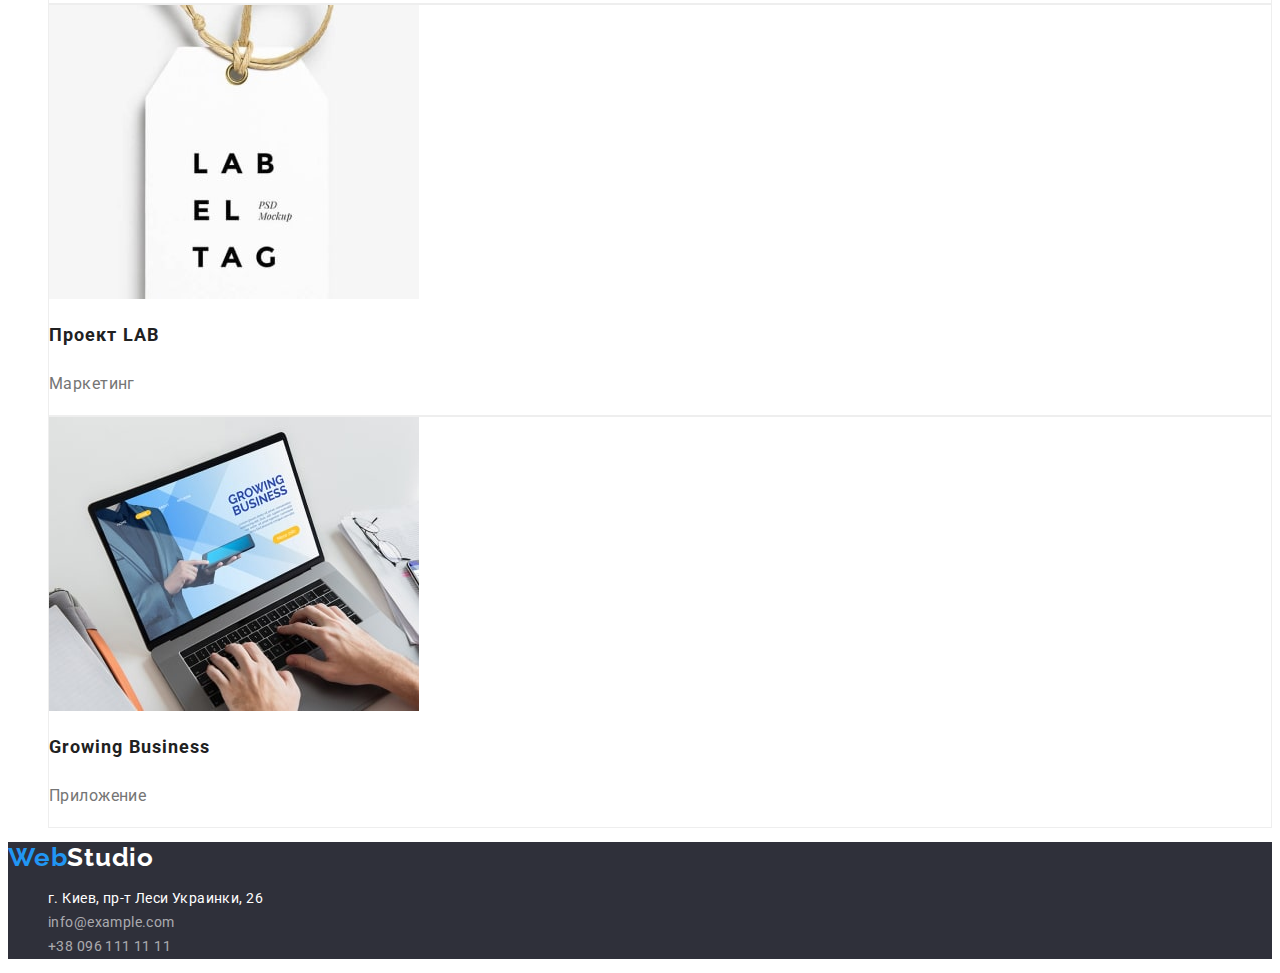
==== commit bbb59f8c: "Внесла правки от ментора" ====
--- a/portfolio.html
+++ b/portfolio.html
@@ -16,149 +16,151 @@
   <body>
     <header class="header">
       <nav class="header-navigation">
-        <a href="" class="header-logo link">Web<span class="header-logo-part">Studio</span> </a>
+        <a href="" class="logo link">Web<span class="header-logo-part">Studio</span> </a>
 
         <ul class="navigation-list list">
-          <li><a class="navigation-link link" href="./index.html">Студия</a></li>
+          <li><a class="navigation-item link nav" href="./index.html">Студия</a></li>
           <li>
-            <a class="current navigation-link link" href="./portfolio.html">Портфолио</a>
+            <a class="current navigation-item link nav" href="./portfolio.html">Портфолио</a>
           </li>
-          <li><a class="navigation-link link" href="">Контакты</a></li>
+          <li><a class="navigation-item link nav" href="">Контакты</a></li>
         </ul>
       </nav>
       <ul class="contacts list">
         <li>
-          <a class="contacts-mail link" href="mailto:info@devstudio.com">info@devstudio.com</a>
+          <a class="contacts-mail link nav" href="mailto:info@devstudio.com">info@devstudio.com</a>
         </li>
-        <li><a class="contacts-tel link" href="tel:+380961111111">+38 096 111 11 11</a></li>
+        <li><a class="contacts-tel link nav" href="tel:+380961111111">+38 096 111 11 11</a></li>
       </ul>
     </header>
     <main>
-      <ul class="filters list">
-        <li><button type="button" class="filters-btn btn">Все</button></li>
-        <li><button type="button" class="filters-btn btn">Веб-сайты</button></li>
-        <li><button type="button" class="filters-btn btn">Приложения</button></li>
-        <li><button type="button" class="filters-btn btn">Дизайн</button></li>
-        <li><button type="button" class="filters-btn btn">Маркетинг</button></li>
-      </ul>
-      <h1 class="visually-hidden">Наши проекты</h1>
-      <ul class="project-card-list list">
-        <li class="project-card">
-          <a class="link" href="">
-            <img
-              src="./images/portfolio/technokryak.jpg"
-              alt="монитор с тремя карточками на экране"
-              width="370"
-              height="294"
-            />
-            <h2 class="project-card-title">Технокряк</h2>
-            <p class="project-card-text">Веб-сайт</p>
-          </a>
-        </li>
-        <li class="project-card">
-          <a class="link" href="">
-            <img
-              src="./images/portfolio/new-orlean.jpg"
-              alt="два баскетболиста борются за мяч"
-              width="370"
-              height="294"
-            />
-            <h2 class="project-card-title">
-              Постер <span lang="en">New Orlean vs Golden Star</span>
-            </h2>
-            <p class="project-card-text">Дизайн</p>
-          </a>
-        </li>
-        <li class="project-card">
-          <a class="link" href="">
-            <img
-              src="./images/portfolio/seafood.jpg"
-              alt="рыба и название ресторана Сифуд"
-              width="370"
-              height="294"
-            />
-            <h2 class="project-card-title">Ресторан <span lang="en">Seafood</span></h2>
-            <p class="project-card-text">Приложение</p>
-          </a>
-        </li>
-        <li class="project-card">
-          <a class="link" href="">
-            <img
-              src="./images/portfolio/prime.jpg"
-              alt="наушники на белом фоне"
-              width="370"
-              height="294"
-            />
-            <h2 class="project-card-title">Проект <span lang="en">Prime</span></h2>
-            <p class="project-card-text">Маркетинг</p></a
-          >
-        </li>
-        <li class="project-card">
-          <a class="link" href="">
-            <img
-              src="./images/portfolio/boxes.jpg"
-              alt="две коробки на белом фоне"
-              width="370"
-              height="294"
-            />
-            <h2 class="project-card-title">Проект <span lang="en">Boxes</span></h2>
-            <p class="project-card-text">Приложение</p>
-          </a>
-        </li>
-        <li class="project-card">
-          <a class="link" href="">
-            <img
-              src="./images/portfolio/inspiration.jpg"
-              alt="монитор с картой на темном фоне"
-              width="370"
-              height="294"
-            />
-            <h2 class="project-card-title" lang="en">Inspiration has no Borders</h2>
-            <p class="project-card-text">Веб-сайт</p>
-          </a>
-        </li>
-        <li class="project-card">
-          <a class="link" href="">
-            <img
-              src="./images/portfolio/limit-edition.jpg"
-              alt="раскрытый журнал с картинками"
-              width="370"
-              height="294"
-            />
-            <h2 class="project-card-title">Издание <span lang="en">Limited Edition</span></h2>
-            <p class="project-card-text">Дизайн</p>
-          </a>
-        </li>
-        <li class="project-card">
-          <a class="link" href="">
-            <img
-              src="./images/portfolio/lab.jpg"
-              alt="этикетка крупным планом на веревочке"
-              width="370"
-              height="294"
-            />
-            <h2 class="project-card-title">Проект <span lang="en">LAB</span></h2>
-            <p class="project-card-text">Маркетинг</p>
-          </a>
-        </li>
-        <li class="project-card">
-          <a class="link" href="">
-            <img
-              src="./images/portfolio/grow-busines.jpg"
-              alt="руки за клавиатурой ноутбука"
-              width="370"
-              height="294"
-            />
-            <h2 class="project-card-title" lang="en">Growing Business</h2>
-            <p class="project-card-text">Приложение</p>
-          </a>
-        </li>
-      </ul>
+      <section>
+        <h1 class="visually-hidden">Наши проекты</h1>
+        <ul class="filters list">
+          <li><button type="button" class="filters-btn btn">Все</button></li>
+          <li><button type="button" class="filters-btn btn">Веб-сайты</button></li>
+          <li><button type="button" class="filters-btn btn">Приложения</button></li>
+          <li><button type="button" class="filters-btn btn">Дизайн</button></li>
+          <li><button type="button" class="filters-btn btn">Маркетинг</button></li>
+        </ul>
+        <ul class="project-card-list list">
+          <li class="project-card">
+            <a class="link" href="">
+              <img
+                src="./images/portfolio/technokryak.jpg"
+                alt="монитор с тремя карточками на экране"
+                width="370"
+                height="294"
+              />
+              <h2 class="project-card-title">Технокряк</h2>
+              <p class="project-card-text">Веб-сайт</p>
+            </a>
+          </li>
+          <li class="project-card">
+            <a class="link" href="">
+              <img
+                src="./images/portfolio/new-orlean.jpg"
+                alt="два баскетболиста борются за мяч"
+                width="370"
+                height="294"
+              />
+              <h2 class="project-card-title">
+                Постер <span lang="en">New Orlean vs Golden Star</span>
+              </h2>
+              <p class="project-card-text">Дизайн</p>
+            </a>
+          </li>
+          <li class="project-card">
+            <a class="link" href="">
+              <img
+                src="./images/portfolio/seafood.jpg"
+                alt="рыба и название ресторана Сифуд"
+                width="370"
+                height="294"
+              />
+              <h2 class="project-card-title">Ресторан <span lang="en">Seafood</span></h2>
+              <p class="project-card-text">Приложение</p>
+            </a>
+          </li>
+          <li class="project-card">
+            <a class="link" href="">
+              <img
+                src="./images/portfolio/prime.jpg"
+                alt="наушники на белом фоне"
+                width="370"
+                height="294"
+              />
+              <h2 class="project-card-title">Проект <span lang="en">Prime</span></h2>
+              <p class="project-card-text">Маркетинг</p></a
+            >
+          </li>
+          <li class="project-card">
+            <a class="link" href="">
+              <img
+                src="./images/portfolio/boxes.jpg"
+                alt="две коробки на белом фоне"
+                width="370"
+                height="294"
+              />
+              <h2 class="project-card-title">Проект <span lang="en">Boxes</span></h2>
+              <p class="project-card-text">Приложение</p>
+            </a>
+          </li>
+          <li class="project-card">
+            <a class="link" href="">
+              <img
+                src="./images/portfolio/inspiration.jpg"
+                alt="монитор с картой на темном фоне"
+                width="370"
+                height="294"
+              />
+              <h2 class="project-card-title" lang="en">Inspiration has no Borders</h2>
+              <p class="project-card-text">Веб-сайт</p>
+            </a>
+          </li>
+          <li class="project-card">
+            <a class="link" href="">
+              <img
+                src="./images/portfolio/limit-edition.jpg"
+                alt="раскрытый журнал с картинками"
+                width="370"
+                height="294"
+              />
+              <h2 class="project-card-title">Издание <span lang="en">Limited Edition</span></h2>
+              <p class="project-card-text">Дизайн</p>
+            </a>
+          </li>
+          <li class="project-card">
+            <a class="link" href="">
+              <img
+                src="./images/portfolio/lab.jpg"
+                alt="этикетка крупным планом на веревочке"
+                width="370"
+                height="294"
+              />
+              <h2 class="project-card-title">Проект <span lang="en">LAB</span></h2>
+              <p class="project-card-text">Маркетинг</p>
+            </a>
+          </li>
+          <li class="project-card">
+            <a class="link" href="">
+              <img
+                src="./images/portfolio/grow-busines.jpg"
+                alt="руки за клавиатурой ноутбука"
+                width="370"
+                height="294"
+              />
+              <h2 class="project-card-title" lang="en">Growing Business</h2>
+              <p class="project-card-text">Приложение</p>
+            </a>
+          </li>
+        </ul>
+      </section>
     </main>
     <footer class="footer">
-      <a href="" class="footer-logo link">Web<span class="footer-logo-part">Studio</span></a>
-      <address class="footer-address">
-        <ul class="footer-address-list list">
+      <a href="" class="logo link">Web<span class="footer-logo-part">Studio</span></a>
+      <address class="address">
+        <ul class="list">
           <li><a href="" class="footer-address link"> г. Киев, пр-т Леси Украинки, 26</a></li>
           <li><a class="footer-mail link" href="mailto:info@example.com">info@example.com</a></li>
           <li><a class="footer-tel link" href="tel:+380961111111">+38 096 111 11 11</a></li>
--- a/css/styles.css
+++ b/css/styles.css
@@ -7,15 +7,18 @@
     --accent-bg-color: #2F303A;
     --header-logo-color: #000000;
     --footer-logo-color: #ffffff;
-    --footer-adress-color: #ffffff;
+    --footer-address-color: #ffffff;
     --footer-contacts-color: rgba(255, 255, 255, 0.6);
     --btn-text-color: #ffffff;
+    --hero-title-text-color: #FFFFFF;
 }
 
 body {
     font-family: 'Roboto', 'Open Sans', 'Helvetica Neue', sans-serif;
     color: var(--primary-text-color);
     background-color: var(--primary-bg-color);
+    font-size: 14px;
+    letter-spacing: 0.03em;
 }
 
 .link {
@@ -31,11 +34,8 @@
 border: none;
 }
 
-/*----------------------HEADER-----------------------*/
-
-.header-logo {
+.logo {
     font-family: 'Raleway';
-    font-style: normal;
     font-weight: 700;
     font-size: 26px;
     line-height: 1.19;
@@ -43,20 +43,26 @@
     color: var(--accent-text-color);
 }
 
+
+/*----------------------HEADER-----------------------*/
+
+
 .header-logo-part {
     color: var(--header-logo-color);
 }
 
-.navigation-link  {
+.nav {
     font-weight: 500;
-    font-size: 14px;
     line-height: 1.14;
     letter-spacing: 0.02em;
+}
+
+.navigation-item  {
     color: var(--primary-text-color)
 }
 
-.navigation-link:hover,
-.navigation-link:focus {
+.navigation-item:hover,
+.navigation-item:focus {
 color: var(--accent-text-color);
 }
 
@@ -67,10 +73,7 @@
 
 .contacts-mail,
 .contacts-tel {
-    font-weight: 500;
-    font-size: 14px;
-    line-height: 1.14;
-    letter-spacing: 0.02em;
+ 
     color: var(--secondary-text-color);
 }
 
@@ -94,7 +97,7 @@
     text-align: center;
     letter-spacing: 0.06em;
     text-transform: uppercase;
-    color: #FFFFFF;
+    color: var(--hero-title-text-color);
 }
 
 .hero-btn {
@@ -106,7 +109,7 @@
     align-items: center;
     text-align: center;
     letter-spacing: 0.06em;
-    color: #FFFFFF;
+    color: var(--btn-text-color);
     background-color: var(--accent-text-color);
 
 }
@@ -115,7 +118,7 @@
 .hero-btn:focus,
 .hero-btn:active {
     color: var(--accent-text-color);
-    background-color:#FFFFFF;
+    background-color: var(--btn-text-color);
 }
 
 /*----------------------FEATURES-----------------------*/
@@ -136,15 +139,11 @@
 .features-title {
     font-size: 14px;
     line-height: 1.14;
-    letter-spacing: 0.03em;
     text-transform: uppercase;
-    color: var(--primary-text-color);
-}
+    }
 
 .features-text {
-    font-size: 14px;
     line-height: 1.71;
-    letter-spacing: 0.03em;
     color: var(--secondary-text-color);
 }
 
@@ -153,8 +152,6 @@
 .gallery-title {
     font-size: 36px;
     line-height: 1.17;
-    letter-spacing: 0.03em;
-    color: var(--primary-text-color);
 }
 
 /*----------------------TEAM-----------------------*/
@@ -170,8 +167,6 @@
 .team-title {
     font-size: 36px;
     line-height: 1.17;
-   letter-spacing: 0.03em;
-    color: var(--primary-text-color);
 }
 
 .team-card-title {
@@ -179,8 +174,6 @@
     font-size: 16px;
     line-height: 1.19;
     text-align: center;
-    letter-spacing: 0.03em;
-    color: var(--primary-text-color);
 }
 
 .team-card-text {
@@ -197,36 +190,22 @@
     background-color: var(--accent-bg-color);
 }
 
+.footer-logo-part {
+    color: var(--footer-logo-color);
+}
+
 .address {
     font-style: normal;
-}
-
-.footer-logo {
-    font-family: 'Raleway';
-    font-weight: 700;
-    font-size: 26px;
-    line-height: 1.19;
-    letter-spacing: 0.03em;
-    color: var(--accent-text-color);
-}
-.footer-logo-part{
-    color: var(--footer-logo-color);
+    line-height: 1.71;
 }
 
 .footer-address {
-    font-style: normal;    
-    font-size: 14px;
-    line-height: 1.71;
-    letter-spacing: 0.03em;
-    color: var(--footer-adress-color);
+    color: var(--footer-address-color);
 }
 
 .footer-mail,
 .footer-tel {
-    font-style: normal;
-    font-size: 14px;
-    line-height: 1.71;
-    letter-spacing: 0.03em;
+    
     color: var(--footer-contacts-color);
 }
 
@@ -271,6 +250,5 @@
 .project-card-text {
 font-size: 16px;
 line-height: 1.88;
-letter-spacing: 0.03em;
 color: var(--secondary-text-color);
 }
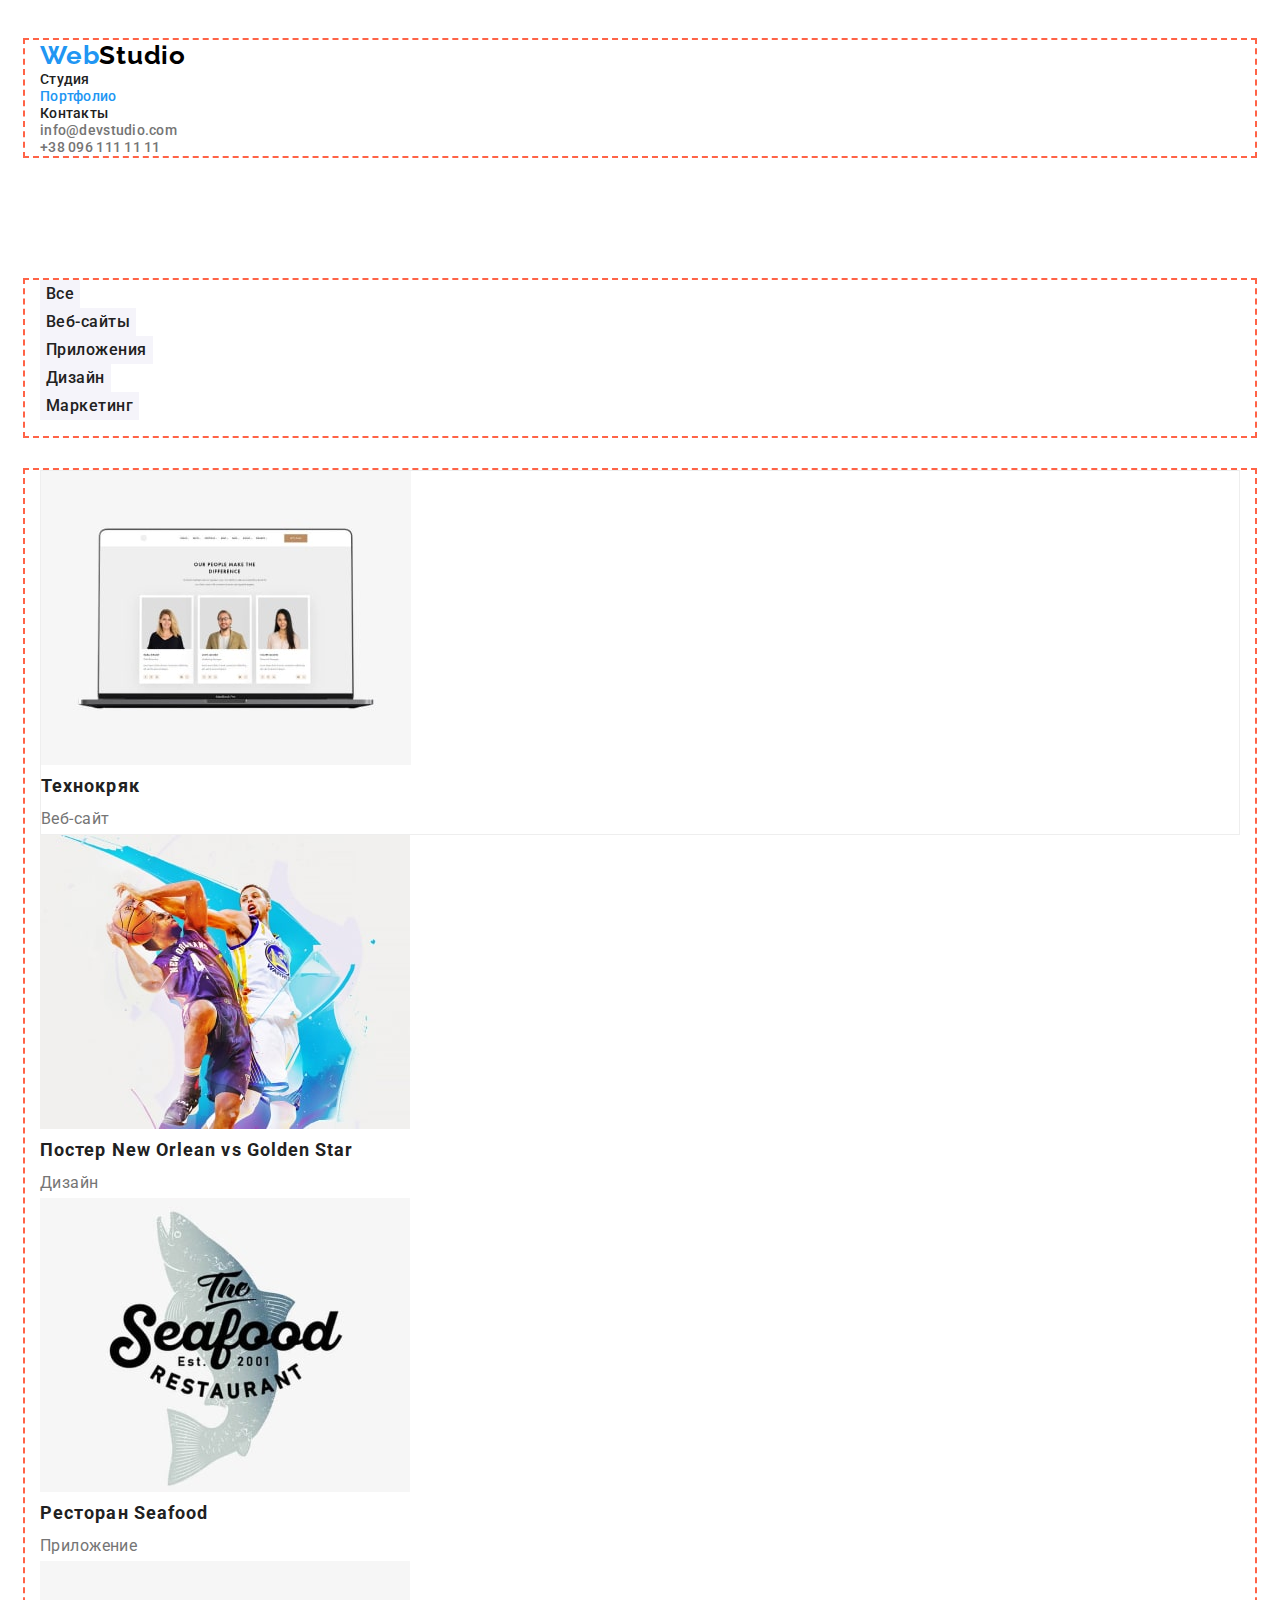
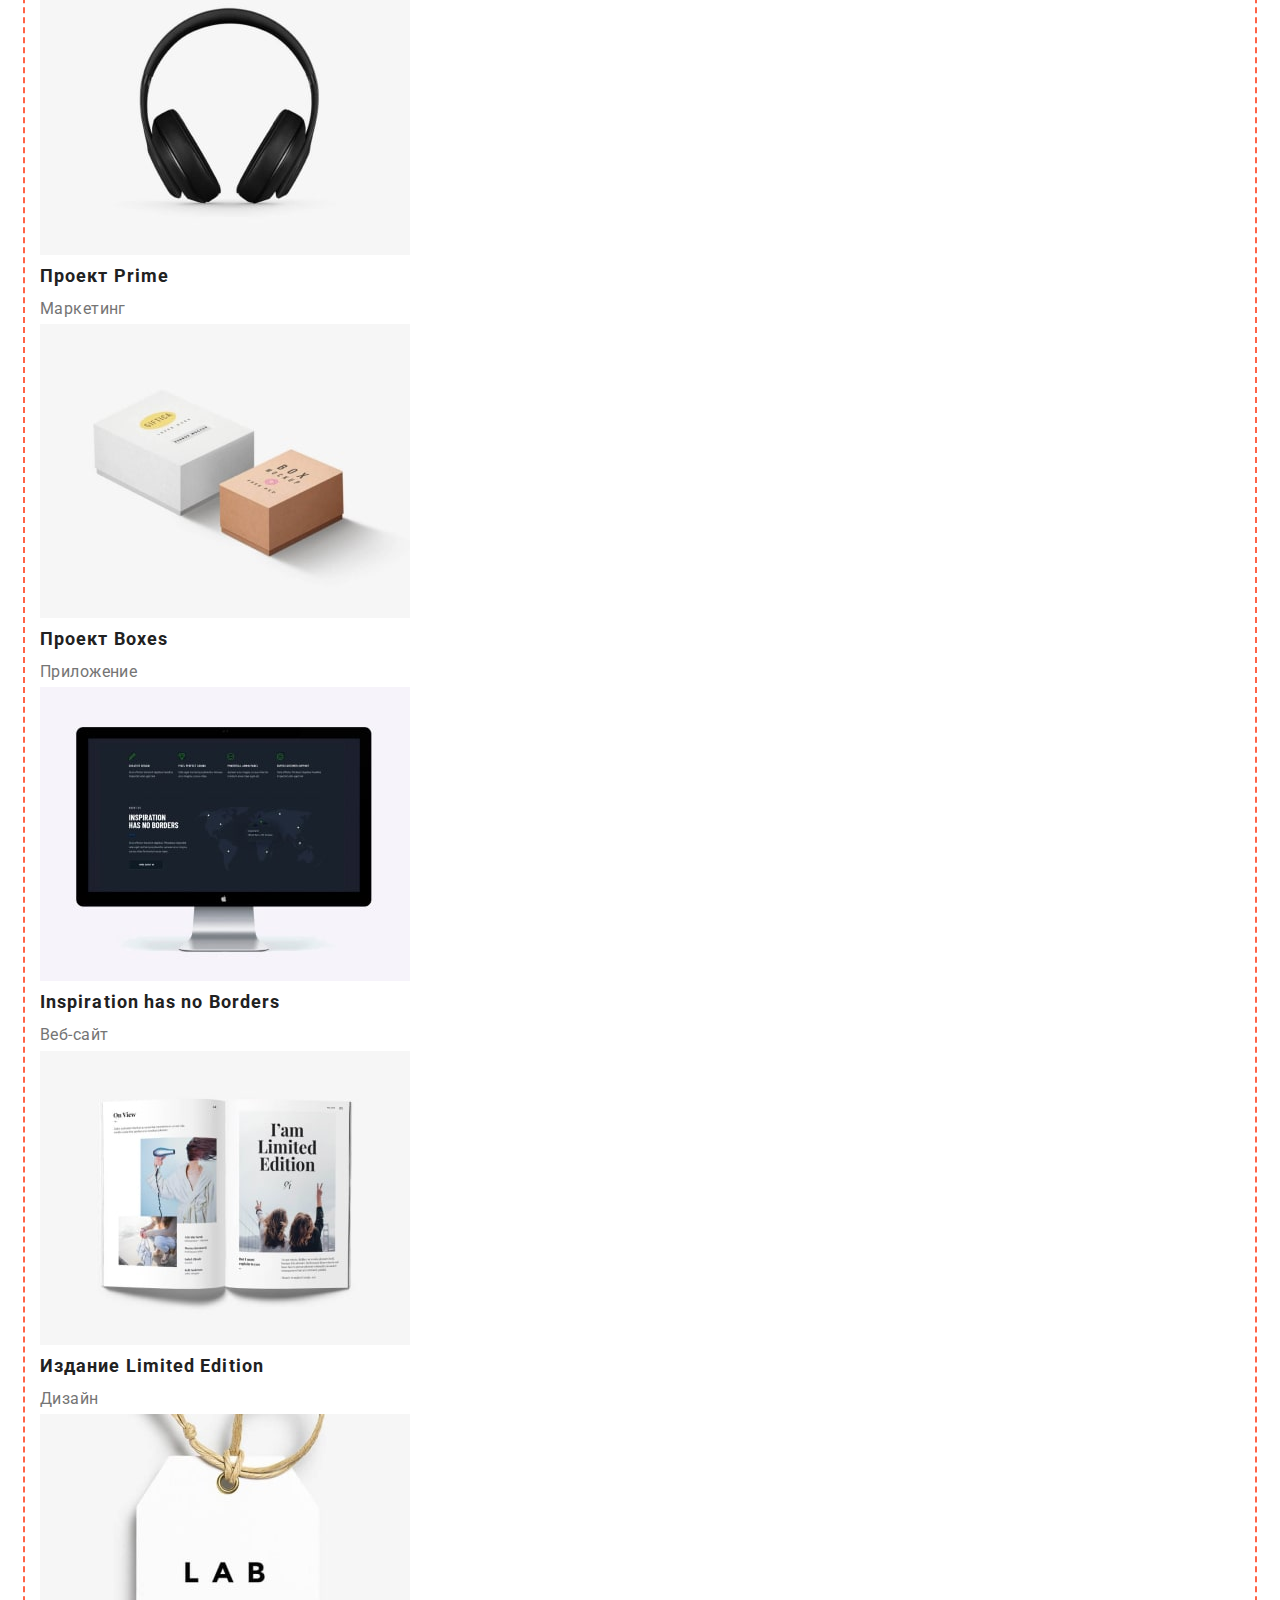
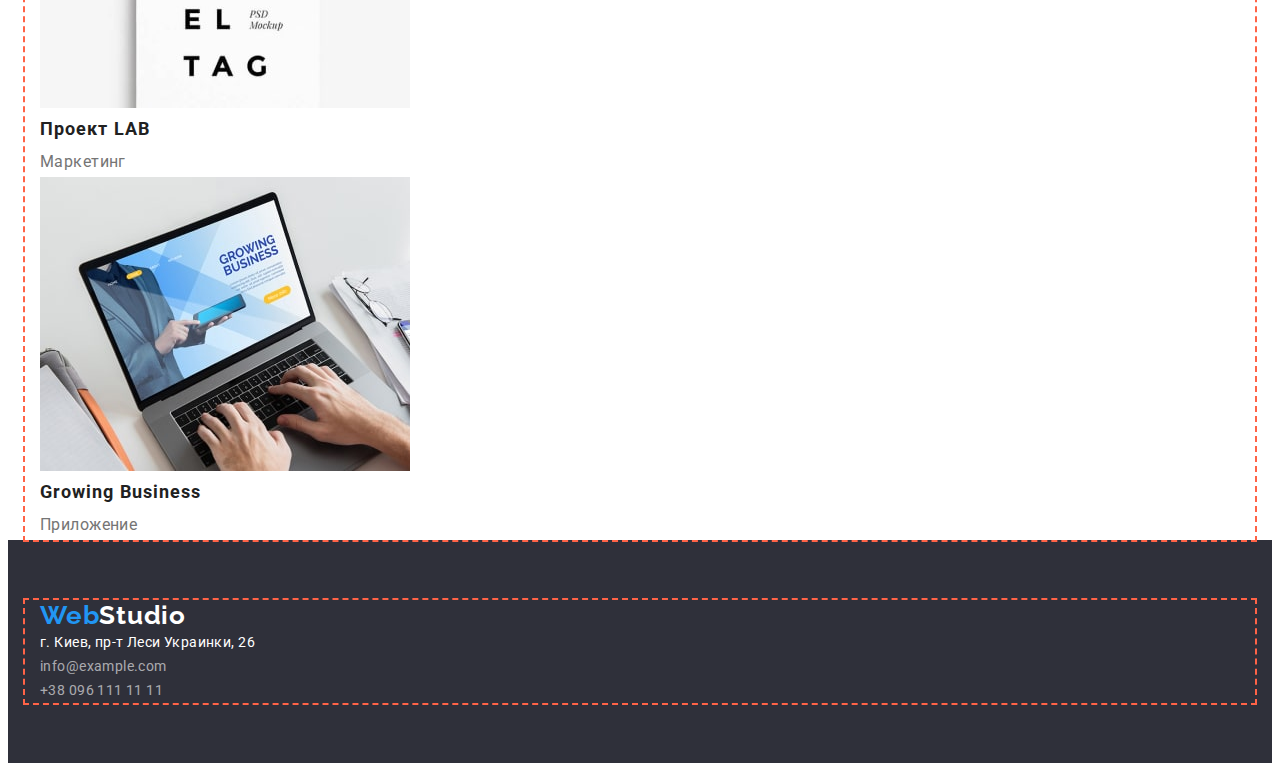
==== commit 5970ec92: "перенесла файлы со второй работы" ====
--- a/portfolio.html
+++ b/portfolio.html
@@ -11,161 +11,178 @@
       href="https://fonts.googleapis.com/css2?family=Raleway:wght@700&family=Roboto:wght@400;500;700;900&display=swap"
       rel="stylesheet"
     />
+    <link
+      rel="stylesheet"
+      href="https://cdnjs.cloudflare.com/ajax/libs/modern-normalize/1.1.0/modern-normalize.min.css"
+      integrity="sha512-wpPYUAdjBVSE4KJnH1VR1HeZfpl1ub8YT/NKx4PuQ5NmX2tKuGu6U/JRp5y+Y8XG2tV+wKQpNHVUX03MfMFn9Q=="
+      crossorigin="anonymous"
+      referrerpolicy="no-referrer"
+    />
     <link rel="stylesheet" href="./css/styles.css" />
   </head>
   <body>
     <header class="header">
-      <nav class="header-navigation">
-        <a href="" class="logo link">Web<span class="header-logo-part">Studio</span> </a>
+      <div class="container">
+        <nav class="header-navigation">
+          <a href="" class="logo link">Web<span class="header-logo-part">Studio</span> </a>
 
-        <ul class="navigation-list list">
-          <li><a class="navigation-item link nav" href="./index.html">Студия</a></li>
+          <ul class="navigation-list list">
+            <li><a class="navigation-item link nav" href="./index.html">Студия</a></li>
+            <li>
+              <a class="current navigation-item link nav" href="./portfolio.html">Портфолио</a>
+            </li>
+            <li><a class="navigation-item link nav" href="">Контакты</a></li>
+          </ul>
+        </nav>
+        <ul class="contacts list">
           <li>
-            <a class="current navigation-item link nav" href="./portfolio.html">Портфолио</a>
+            <a class="contacts-mail link nav" href="mailto:info@devstudio.com"
+              >info@devstudio.com</a
+            >
           </li>
-          <li><a class="navigation-item link nav" href="">Контакты</a></li>
+          <li><a class="contacts-tel link nav" href="tel:+380961111111">+38 096 111 11 11</a></li>
         </ul>
-      </nav>
-      <ul class="contacts list">
-        <li>
-          <a class="contacts-mail link nav" href="mailto:info@devstudio.com">info@devstudio.com</a>
-        </li>
-        <li><a class="contacts-tel link nav" href="tel:+380961111111">+38 096 111 11 11</a></li>
-      </ul>
+      </div>
     </header>
     <main>
-      <section>
-        <h1 class="visually-hidden">Наши проекты</h1>
-        <ul class="filters list">
-          <li><button type="button" class="filters-btn btn">Все</button></li>
-          <li><button type="button" class="filters-btn btn">Веб-сайты</button></li>
-          <li><button type="button" class="filters-btn btn">Приложения</button></li>
-          <li><button type="button" class="filters-btn btn">Дизайн</button></li>
-          <li><button type="button" class="filters-btn btn">Маркетинг</button></li>
-        </ul>
-        <ul class="project-card-list list">
-          <li class="project-card">
-            <a class="link" href="">
-              <img
-                src="./images/portfolio/technokryak.jpg"
-                alt="монитор с тремя карточками на экране"
-                width="370"
-                height="294"
-              />
-              <h2 class="project-card-title">Технокряк</h2>
-              <p class="project-card-text">Веб-сайт</p>
-            </a>
-          </li>
-          <li class="project-card">
-            <a class="link" href="">
-              <img
-                src="./images/portfolio/new-orlean.jpg"
-                alt="два баскетболиста борются за мяч"
-                width="370"
-                height="294"
-              />
-              <h2 class="project-card-title">
-                Постер <span lang="en">New Orlean vs Golden Star</span>
-              </h2>
-              <p class="project-card-text">Дизайн</p>
-            </a>
-          </li>
-          <li class="project-card">
-            <a class="link" href="">
-              <img
-                src="./images/portfolio/seafood.jpg"
-                alt="рыба и название ресторана Сифуд"
-                width="370"
-                height="294"
-              />
-              <h2 class="project-card-title">Ресторан <span lang="en">Seafood</span></h2>
-              <p class="project-card-text">Приложение</p>
-            </a>
-          </li>
-          <li class="project-card">
-            <a class="link" href="">
-              <img
-                src="./images/portfolio/prime.jpg"
-                alt="наушники на белом фоне"
-                width="370"
-                height="294"
-              />
-              <h2 class="project-card-title">Проект <span lang="en">Prime</span></h2>
-              <p class="project-card-text">Маркетинг</p></a
-            >
-          </li>
-          <li class="project-card">
-            <a class="link" href="">
-              <img
-                src="./images/portfolio/boxes.jpg"
-                alt="две коробки на белом фоне"
-                width="370"
-                height="294"
-              />
-              <h2 class="project-card-title">Проект <span lang="en">Boxes</span></h2>
-              <p class="project-card-text">Приложение</p>
-            </a>
-          </li>
-          <li class="project-card">
-            <a class="link" href="">
-              <img
-                src="./images/portfolio/inspiration.jpg"
-                alt="монитор с картой на темном фоне"
-                width="370"
-                height="294"
-              />
-              <h2 class="project-card-title" lang="en">Inspiration has no Borders</h2>
-              <p class="project-card-text">Веб-сайт</p>
-            </a>
-          </li>
-          <li class="project-card">
-            <a class="link" href="">
-              <img
-                src="./images/portfolio/limit-edition.jpg"
-                alt="раскрытый журнал с картинками"
-                width="370"
-                height="294"
-              />
-              <h2 class="project-card-title">Издание <span lang="en">Limited Edition</span></h2>
-              <p class="project-card-text">Дизайн</p>
-            </a>
-          </li>
-          <li class="project-card">
-            <a class="link" href="">
-              <img
-                src="./images/portfolio/lab.jpg"
-                alt="этикетка крупным планом на веревочке"
-                width="370"
-                height="294"
-              />
-              <h2 class="project-card-title">Проект <span lang="en">LAB</span></h2>
-              <p class="project-card-text">Маркетинг</p>
-            </a>
-          </li>
-          <li class="project-card">
-            <a class="link" href="">
-              <img
-                src="./images/portfolio/grow-busines.jpg"
-                alt="руки за клавиатурой ноутбука"
-                width="370"
-                height="294"
-              />
-              <h2 class="project-card-title" lang="en">Growing Business</h2>
-              <p class="project-card-text">Приложение</p>
-            </a>
-          </li>
-        </ul>
+      <section class="projects">
+        <div class="container">
+          <h1 class="visually-hidden">Наши проекты</h1>
+          <ul class="filters list">
+            <li><button type="button" class="filters-btn btn">Все</button></li>
+            <li><button type="button" class="filters-btn btn">Веб-сайты</button></li>
+            <li><button type="button" class="filters-btn btn">Приложения</button></li>
+            <li><button type="button" class="filters-btn btn">Дизайн</button></li>
+            <li><button type="button" class="filters-btn btn">Маркетинг</button></li>
+          </ul>
+        </div>
+        <div class="container">
+          <ul class="project-cards list">
+            <li class="project-card-item">
+              <a class="link" href="">
+                <img
+                  src="./images/portfolio/technokryak.jpg"
+                  alt="монитор с тремя карточками на экране"
+                  width="370"
+                  height="294"
+                />
+                <h2 class="project-card-title">Технокряк</h2>
+                <p class="project-card-text">Веб-сайт</p>
+              </a>
+            </li>
+            <li class="project-card">
+              <a class="link" href="">
+                <img
+                  src="./images/portfolio/new-orlean.jpg"
+                  alt="два баскетболиста борются за мяч"
+                  width="370"
+                  height="294"
+                />
+                <h2 class="project-card-title">
+                  Постер <span lang="en">New Orlean vs Golden Star</span>
+                </h2>
+                <p class="project-card-text">Дизайн</p>
+              </a>
+            </li>
+            <li class="project-card">
+              <a class="link" href="">
+                <img
+                  src="./images/portfolio/seafood.jpg"
+                  alt="рыба и название ресторана Сифуд"
+                  width="370"
+                  height="294"
+                />
+                <h2 class="project-card-title">Ресторан <span lang="en">Seafood</span></h2>
+                <p class="project-card-text">Приложение</p>
+              </a>
+            </li>
+            <li class="project-card">
+              <a class="link" href="">
+                <img
+                  src="./images/portfolio/prime.jpg"
+                  alt="наушники на белом фоне"
+                  width="370"
+                  height="294"
+                />
+                <h2 class="project-card-title">Проект <span lang="en">Prime</span></h2>
+                <p class="project-card-text">Маркетинг</p></a
+              >
+            </li>
+            <li class="project-card">
+              <a class="link" href="">
+                <img
+                  src="./images/portfolio/boxes.jpg"
+                  alt="две коробки на белом фоне"
+                  width="370"
+                  height="294"
+                />
+                <h2 class="project-card-title">Проект <span lang="en">Boxes</span></h2>
+                <p class="project-card-text">Приложение</p>
+              </a>
+            </li>
+            <li class="project-card">
+              <a class="link" href="">
+                <img
+                  src="./images/portfolio/inspiration.jpg"
+                  alt="монитор с картой на темном фоне"
+                  width="370"
+                  height="294"
+                />
+                <h2 class="project-card-title" lang="en">Inspiration has no Borders</h2>
+                <p class="project-card-text">Веб-сайт</p>
+              </a>
+            </li>
+            <li class="project-card">
+              <a class="link" href="">
+                <img
+                  src="./images/portfolio/limit-edition.jpg"
+                  alt="раскрытый журнал с картинками"
+                  width="370"
+                  height="294"
+                />
+                <h2 class="project-card-title">Издание <span lang="en">Limited Edition</span></h2>
+                <p class="project-card-text">Дизайн</p>
+              </a>
+            </li>
+            <li class="project-card">
+              <a class="link" href="">
+                <img
+                  src="./images/portfolio/lab.jpg"
+                  alt="этикетка крупным планом на веревочке"
+                  width="370"
+                  height="294"
+                />
+                <h2 class="project-card-title">Проект <span lang="en">LAB</span></h2>
+                <p class="project-card-text">Маркетинг</p>
+              </a>
+            </li>
+            <li class="project-card">
+              <a class="link" href="">
+                <img
+                  src="./images/portfolio/grow-busines.jpg"
+                  alt="руки за клавиатурой ноутбука"
+                  width="370"
+                  height="294"
+                />
+                <h2 class="project-card-title" lang="en">Growing Business</h2>
+                <p class="project-card-text">Приложение</p>
+              </a>
+            </li>
+          </ul>
+        </div>
       </section>
     </main>
     <footer class="footer">
-      <a href="" class="logo link">Web<span class="footer-logo-part">Studio</span></a>
-      <address class="address">
-        <ul class="list">
-          <li><a href="" class="footer-address link"> г. Киев, пр-т Леси Украинки, 26</a></li>
-          <li><a class="footer-mail link" href="mailto:info@example.com">info@example.com</a></li>
-          <li><a class="footer-tel link" href="tel:+380961111111">+38 096 111 11 11</a></li>
-        </ul>
-      </address>
+      <div class="container">
+        <a href="" class="logo link">Web<span class="footer-logo-part">Studio</span></a>
+        <address class="address">
+          <ul class="list">
+            <li><a href="" class="footer-address link"> г. Киев, пр-т Леси Украинки, 26</a></li>
+            <li><a class="footer-mail link" href="mailto:info@example.com">info@example.com</a></li>
+            <li><a class="footer-tel link" href="tel:+380961111111">+38 096 111 11 11</a></li>
+          </ul>
+        </address>
+      </div>
     </footer>
   </body>
 </html>
--- a/css/styles.css
+++ b/css/styles.css
@@ -21,6 +21,11 @@
     letter-spacing: 0.03em;
 }
 
+p, h1, h2, h3, h4, h5, h6, ul, ol {
+    margin: 0;
+    padding-left: 0;
+}
+
 .link {
     text-decoration: none;
 }
@@ -31,7 +36,7 @@
 
 .btn {
     cursor: pointer;
-border: none;
+    border: none;
 }
 
 .logo {
@@ -43,85 +48,13 @@
     color: var(--accent-text-color);
 }
 
-
-/*----------------------HEADER-----------------------*/
-
-
-.header-logo-part {
-    color: var(--header-logo-color);
-}
-
-.nav {
-    font-weight: 500;
-    line-height: 1.14;
-    letter-spacing: 0.02em;
-}
-
-.navigation-item  {
-    color: var(--primary-text-color)
-}
-
-.navigation-item:hover,
-.navigation-item:focus {
-color: var(--accent-text-color);
-}
-
-.current {
-    color: var(--accent-text-color);
-}
-
-
-.contacts-mail,
-.contacts-tel {
- 
-    color: var(--secondary-text-color);
-}
-
-.contacts-mail:hover,
-.contacts-tel:hover,
-.contacts-mail:focus,
-.contacts-tel:focus {
-    color: var(--accent-text-color);
-}
-
-/*----------------------HERO-----------------------*/
-
-.hero {
-    background-color: var(--accent-bg-color);
-}
-
-.hero-title {
-    font-weight: 900;
-    font-size: 44px;
-    line-height: 1.36;
-    text-align: center;
-    letter-spacing: 0.06em;
-    text-transform: uppercase;
-    color: var(--hero-title-text-color);
-}
-
-.hero-btn {
-    font-family: inherit;
-    font-weight: 700;
-    font-size: 16px;
-    line-height: 1.88;
-    display: flex;
-    align-items: center;
-    text-align: center;
-    letter-spacing: 0.06em;
-    color: var(--btn-text-color);
-    background-color: var(--accent-text-color);
-
-}
-
-.hero-btn:hover,
-.hero-btn:focus,
-.hero-btn:active {
-    color: var(--accent-text-color);
-    background-color: var(--btn-text-color);
-}
-
-/*----------------------FEATURES-----------------------*/
+.container {
+    width: 1200px;
+    padding-right: 15px;
+    padding-left: 15px;
+    margin: 0 auto;
+    outline: 2px dashed tomato;
+}
 
 .visually-hidden {
     position: absolute;
@@ -136,10 +69,108 @@
     margin: -1px;
 }
 
+/*----------------------HEADER-----------------------*/
+
+.header {
+    padding-top: 32px;
+    padding-bottom: 32px;
+}
+
+
+.header-logo-part {
+    color: var(--header-logo-color);
+}
+
+.nav {
+    font-weight: 500;
+    line-height: 1.14;
+    letter-spacing: 0.02em;
+}
+
+.navigation-item  {
+    color: var(--primary-text-color)
+}
+
+.navigation-item:hover,
+.navigation-item:focus {
+    color: var(--accent-text-color);
+}
+
+.current {
+    color: var(--accent-text-color);
+}
+
+
+.contacts-mail,
+.contacts-tel {
+ 
+    color: var(--secondary-text-color);
+}
+
+.contacts-mail:hover,
+.contacts-tel:hover,
+.contacts-mail:focus,
+.contacts-tel:focus {
+    color: var(--accent-text-color);
+}
+
+/*----------------------HERO-----------------------*/
+
+.hero {
+    background-color: var(--accent-bg-color);
+    padding-top: 200px;
+    padding-bottom: 200px;
+}
+
+.hero-title {
+    font-weight: 900;
+    font-size: 44px;
+    line-height: 1.36;
+    text-align: center;
+    letter-spacing: 0.06em;
+    text-transform: uppercase;
+    color: var(--hero-title-text-color);
+    max-width: 696px;
+}
+
+.hero-btn {
+    font-family: inherit;
+    font-weight: 700;
+    font-size: 16px;
+    line-height: 1.88;
+    display: flex;
+    align-items: center;
+    text-align: center;
+    letter-spacing: 0.06em;
+    color: var(--btn-text-color);
+    background-color: var(--accent-text-color);
+    
+
+}
+
+.hero-btn:hover,
+.hero-btn:focus,
+.hero-btn:active {
+    color: var(--accent-text-color);
+    background-color: var(--btn-text-color);
+}
+
+/*----------------------FEATURES-----------------------*/
+
+.features {
+    padding-top: 92px;
+    padding-bottom: 92px;
+}
+
+.features-item {
+    max-width: 270px;
+}
+
 .features-title {
     font-size: 14px;
     line-height: 1.14;
     text-transform: uppercase;
+    margin-bottom: 13px;
     }
 
 .features-text {
@@ -149,24 +180,31 @@
 
 /*----------------------GALLERY-----------------------*/
 
+.gallery {
+    margin-bottom: 94px;
+}
+
 .gallery-title {
     font-size: 36px;
     line-height: 1.17;
+    margin-bottom: 50px;
 }
 
 /*----------------------TEAM-----------------------*/
 
 .team {
     background-color: var(--secondary-bg-color);
-}
-
-.team-card {
-    background-color: var(--primary-bg-color);
+    padding-top: 92px;
+    padding-bottom: 92px;
 }
 
 .team-title {
     font-size: 36px;
     line-height: 1.17;
+    margin-bottom: 50px;
+}
+.team-card {
+    background-color: var(--primary-bg-color);
 }
 
 .team-card-title {
@@ -180,7 +218,6 @@
     font-size: 16px;
     line-height: 1.19;
     text-align: center;
-    letter-spacing: 0.03em;
     color: var(--secondary-text-color);
 }
 
@@ -188,6 +225,8 @@
 
 .footer {
     background-color: var(--accent-bg-color);
+    padding-top: 60px;
+    padding-bottom: 60px;
 }
 
 .footer-logo-part {
@@ -197,6 +236,7 @@
 .address {
     font-style: normal;
     line-height: 1.71;
+    max-width: 231px;
 }
 
 .footer-address {
@@ -218,6 +258,12 @@
 
 /*----------------------PORTFOLIO MAIN-----------------------*/
 
+.filters {
+    margin-top: 92px;
+    padding-bottom: 16px;
+    margin-bottom: 34px;
+}
+
 .filters-btn {
     font-family: inherit;
     font-weight: 500;
@@ -234,21 +280,25 @@
     background-color: var(--accent-text-color);
 }
 
-.project-card {
+.project-cards {
+    
+}
+
+.project-card-item {
     background: var(--primary-bg-color);
     border: 1px solid #EEEEEE;
     box-sizing: border-box;
 }
 
 .project-card-title {
-font-size: 18px;
-line-height: 2;
-letter-spacing: 0.06em;
-color: var(--primary-text-color);
+    font-size: 18px;
+    line-height: 2;
+    letter-spacing: 0.06em;
+    color: var(--primary-text-color);
 }
 
 .project-card-text {
-font-size: 16px;
-line-height: 1.88;
-color: var(--secondary-text-color);
-}
+    font-size: 16px;
+    line-height: 1.88;
+    color: var(--secondary-text-color);
+}
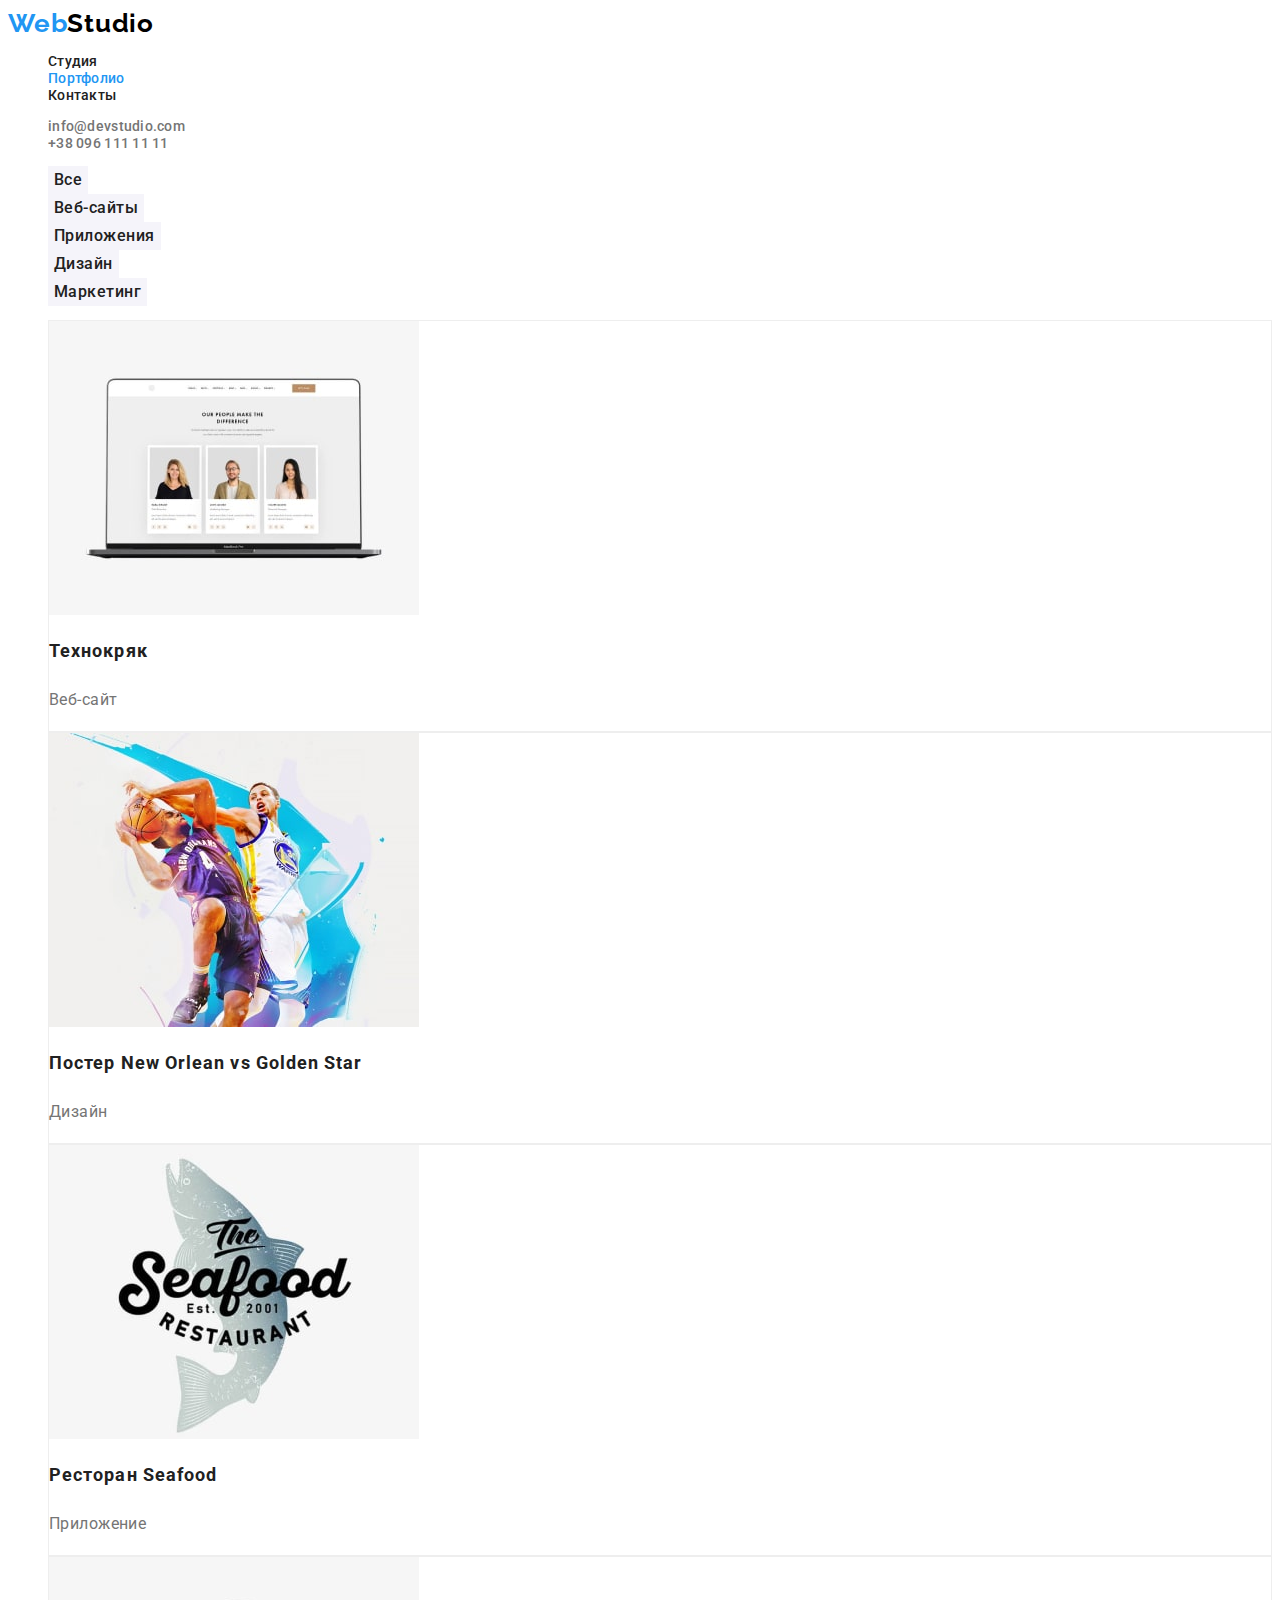
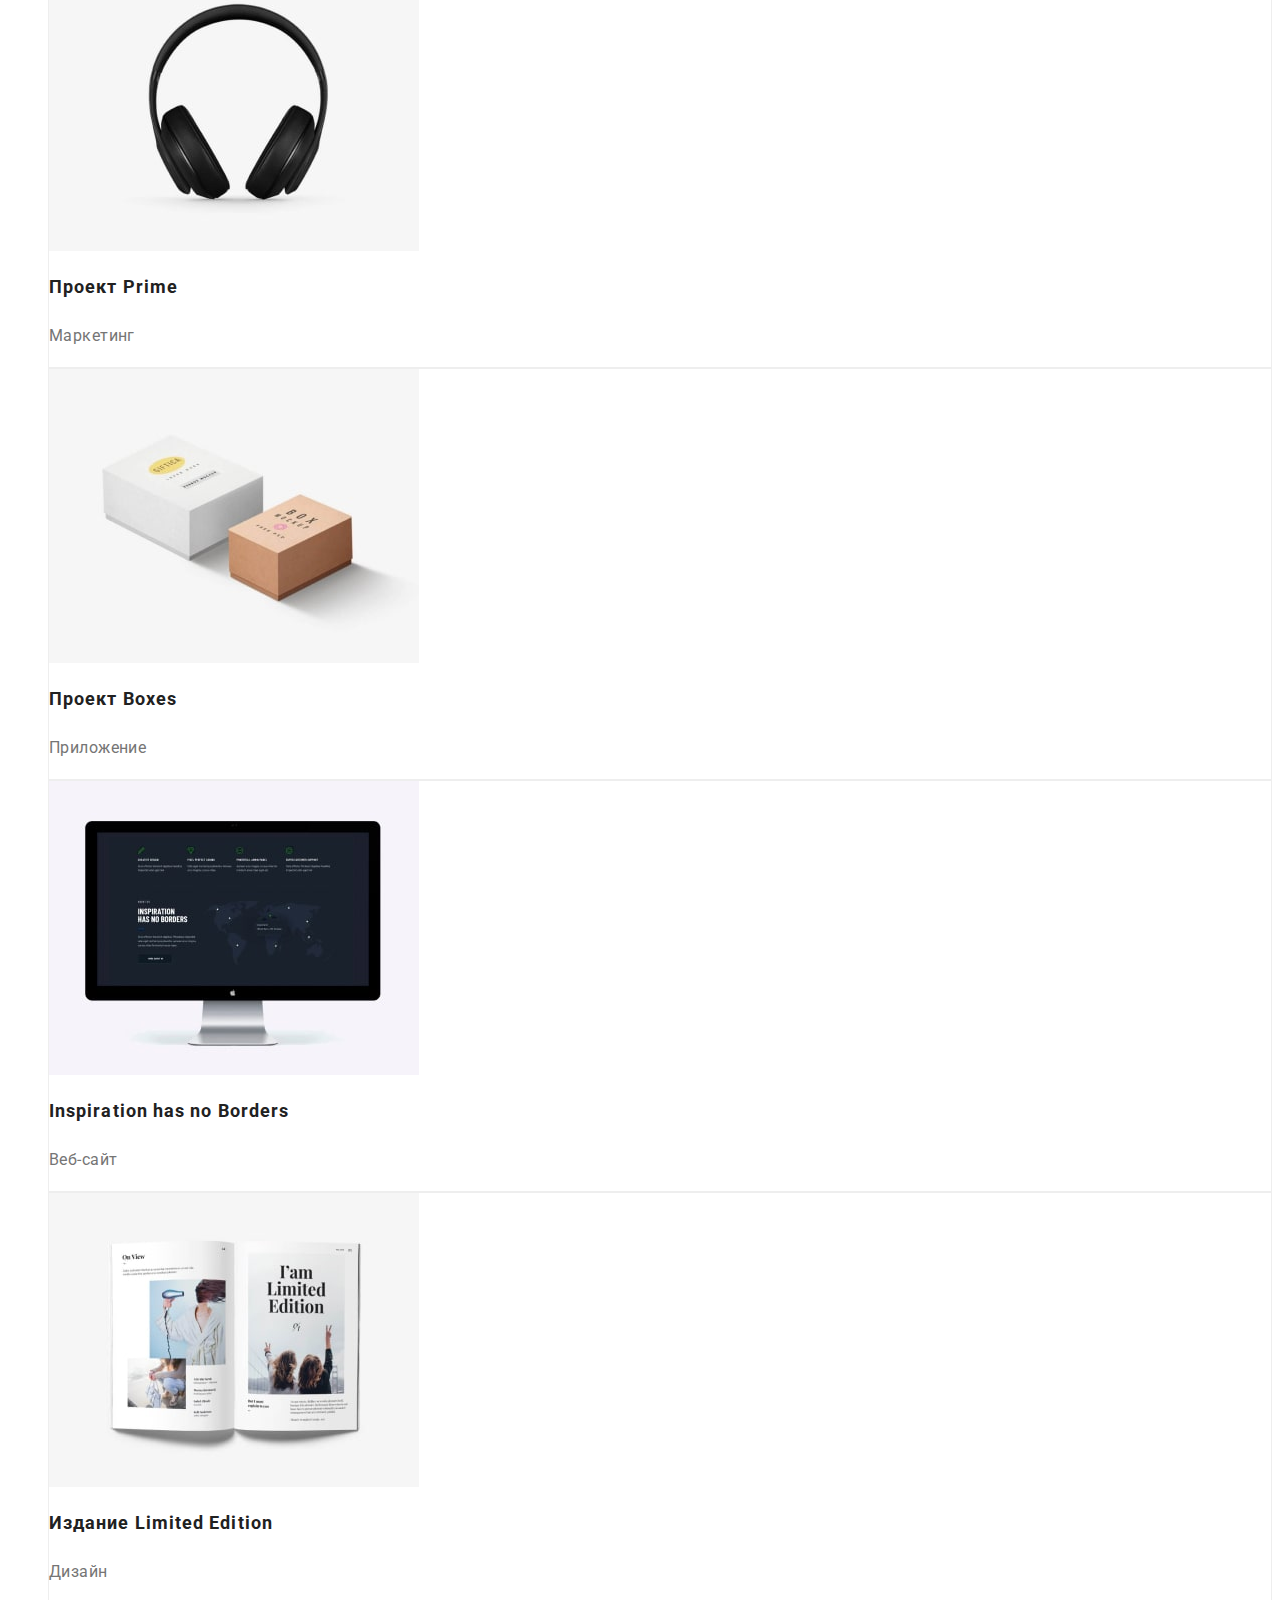
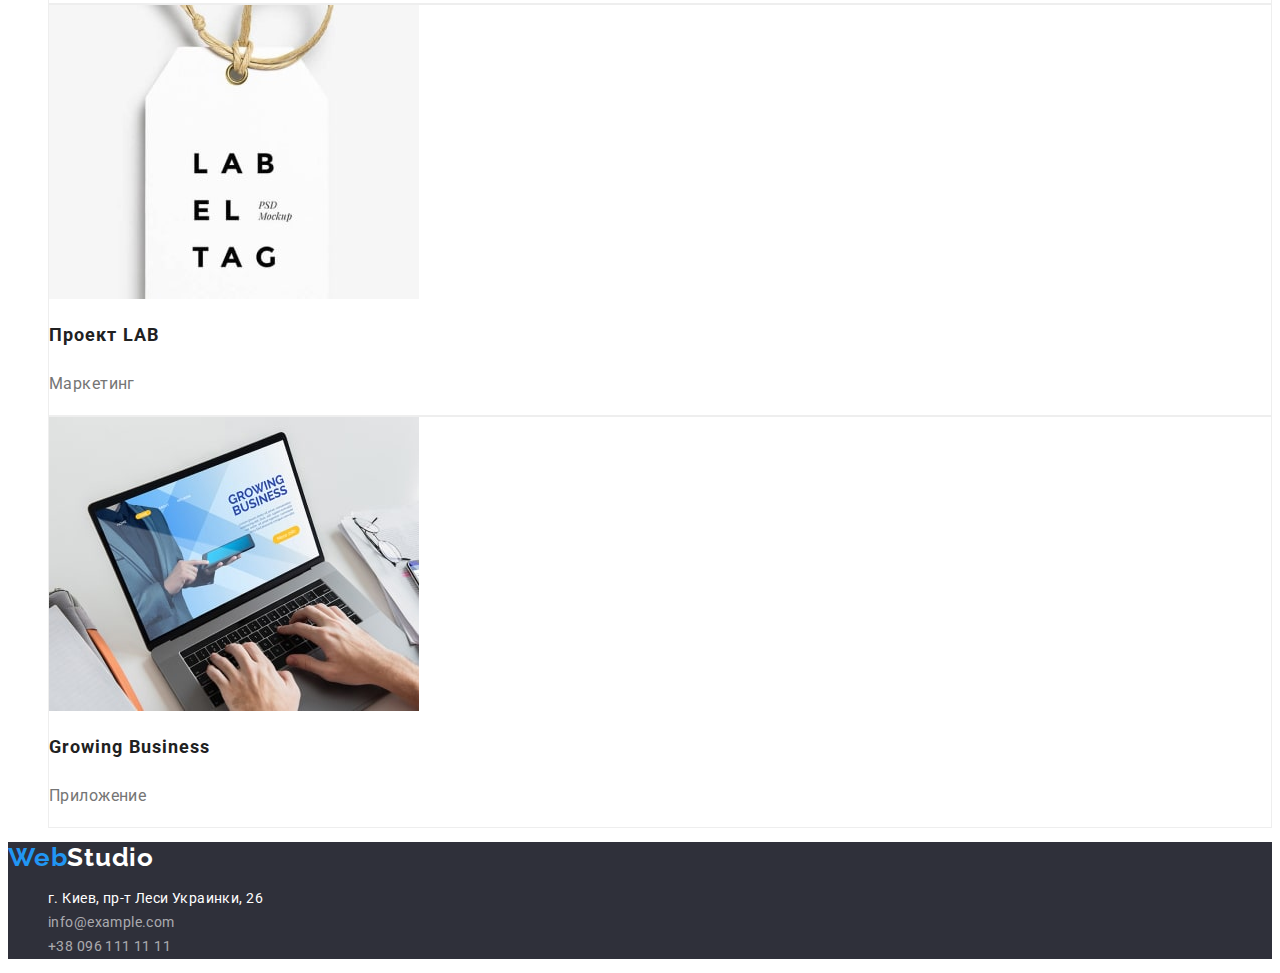
==== commit 42fa0312: "внесла исправления" ====
--- a/portfolio.html
+++ b/portfolio.html
@@ -11,178 +11,161 @@
       href="https://fonts.googleapis.com/css2?family=Raleway:wght@700&family=Roboto:wght@400;500;700;900&display=swap"
       rel="stylesheet"
     />
-    <link
-      rel="stylesheet"
-      href="https://cdnjs.cloudflare.com/ajax/libs/modern-normalize/1.1.0/modern-normalize.min.css"
-      integrity="sha512-wpPYUAdjBVSE4KJnH1VR1HeZfpl1ub8YT/NKx4PuQ5NmX2tKuGu6U/JRp5y+Y8XG2tV+wKQpNHVUX03MfMFn9Q=="
-      crossorigin="anonymous"
-      referrerpolicy="no-referrer"
-    />
     <link rel="stylesheet" href="./css/styles.css" />
   </head>
   <body>
     <header class="header">
-      <div class="container">
-        <nav class="header-navigation">
-          <a href="" class="logo link">Web<span class="header-logo-part">Studio</span> </a>
+      <nav class="header-navigation">
+        <a href="" class="logo link">Web<span class="header-logo-part">Studio</span> </a>
 
-          <ul class="navigation-list list">
-            <li><a class="navigation-item link nav" href="./index.html">Студия</a></li>
-            <li>
-              <a class="current navigation-item link nav" href="./portfolio.html">Портфолио</a>
-            </li>
-            <li><a class="navigation-item link nav" href="">Контакты</a></li>
-          </ul>
-        </nav>
-        <ul class="contacts list">
+        <ul class="navigation-list list">
+          <li><a class="navigation-item link nav" href="./index.html">Студия</a></li>
           <li>
-            <a class="contacts-mail link nav" href="mailto:info@devstudio.com"
-              >info@devstudio.com</a
+            <a class="current navigation-item link nav" href="./portfolio.html">Портфолио</a>
+          </li>
+          <li><a class="navigation-item link nav" href="">Контакты</a></li>
+        </ul>
+      </nav>
+      <ul class="contacts list">
+        <li>
+          <a class="contacts-mail link nav" href="mailto:info@devstudio.com">info@devstudio.com</a>
+        </li>
+        <li><a class="contacts-tel link nav" href="tel:+380961111111">+38 096 111 11 11</a></li>
+      </ul>
+    </header>
+    <main>
+      <section>
+        <h1 class="visually-hidden">Наши проекты</h1>
+        <ul class="filters list">
+          <li><button type="button" class="filters-btn btn">Все</button></li>
+          <li><button type="button" class="filters-btn btn">Веб-сайты</button></li>
+          <li><button type="button" class="filters-btn btn">Приложения</button></li>
+          <li><button type="button" class="filters-btn btn">Дизайн</button></li>
+          <li><button type="button" class="filters-btn btn">Маркетинг</button></li>
+        </ul>
+        <ul class="project-card-list list">
+          <li class="project-card">
+            <a class="link" href="">
+              <img
+                src="./images/portfolio/technokryak.jpg"
+                alt="монитор с тремя карточками на экране"
+                width="370"
+                height="294"
+              />
+              <h2 class="project-card-title">Технокряк</h2>
+              <p class="project-card-text">Веб-сайт</p>
+            </a>
+          </li>
+          <li class="project-card">
+            <a class="link" href="">
+              <img
+                src="./images/portfolio/new-orlean.jpg"
+                alt="два баскетболиста борются за мяч"
+                width="370"
+                height="294"
+              />
+              <h2 class="project-card-title">
+                Постер <span lang="en">New Orlean vs Golden Star</span>
+              </h2>
+              <p class="project-card-text">Дизайн</p>
+            </a>
+          </li>
+          <li class="project-card">
+            <a class="link" href="">
+              <img
+                src="./images/portfolio/seafood.jpg"
+                alt="рыба и название ресторана Сифуд"
+                width="370"
+                height="294"
+              />
+              <h2 class="project-card-title">Ресторан <span lang="en">Seafood</span></h2>
+              <p class="project-card-text">Приложение</p>
+            </a>
+          </li>
+          <li class="project-card">
+            <a class="link" href="">
+              <img
+                src="./images/portfolio/prime.jpg"
+                alt="наушники на белом фоне"
+                width="370"
+                height="294"
+              />
+              <h2 class="project-card-title">Проект <span lang="en">Prime</span></h2>
+              <p class="project-card-text">Маркетинг</p></a
             >
           </li>
-          <li><a class="contacts-tel link nav" href="tel:+380961111111">+38 096 111 11 11</a></li>
+          <li class="project-card">
+            <a class="link" href="">
+              <img
+                src="./images/portfolio/boxes.jpg"
+                alt="две коробки на белом фоне"
+                width="370"
+                height="294"
+              />
+              <h2 class="project-card-title">Проект <span lang="en">Boxes</span></h2>
+              <p class="project-card-text">Приложение</p>
+            </a>
+          </li>
+          <li class="project-card">
+            <a class="link" href="">
+              <img
+                src="./images/portfolio/inspiration.jpg"
+                alt="монитор с картой на темном фоне"
+                width="370"
+                height="294"
+              />
+              <h2 class="project-card-title" lang="en">Inspiration has no Borders</h2>
+              <p class="project-card-text">Веб-сайт</p>
+            </a>
+          </li>
+          <li class="project-card">
+            <a class="link" href="">
+              <img
+                src="./images/portfolio/limit-edition.jpg"
+                alt="раскрытый журнал с картинками"
+                width="370"
+                height="294"
+              />
+              <h2 class="project-card-title">Издание <span lang="en">Limited Edition</span></h2>
+              <p class="project-card-text">Дизайн</p>
+            </a>
+          </li>
+          <li class="project-card">
+            <a class="link" href="">
+              <img
+                src="./images/portfolio/lab.jpg"
+                alt="этикетка крупным планом на веревочке"
+                width="370"
+                height="294"
+              />
+              <h2 class="project-card-title">Проект <span lang="en">LAB</span></h2>
+              <p class="project-card-text">Маркетинг</p>
+            </a>
+          </li>
+          <li class="project-card">
+            <a class="link" href="">
+              <img
+                src="./images/portfolio/grow-busines.jpg"
+                alt="руки за клавиатурой ноутбука"
+                width="370"
+                height="294"
+              />
+              <h2 class="project-card-title" lang="en">Growing Business</h2>
+              <p class="project-card-text">Приложение</p>
+            </a>
+          </li>
         </ul>
-      </div>
-    </header>
-    <main>
-      <section class="projects">
-        <div class="container">
-          <h1 class="visually-hidden">Наши проекты</h1>
-          <ul class="filters list">
-            <li><button type="button" class="filters-btn btn">Все</button></li>
-            <li><button type="button" class="filters-btn btn">Веб-сайты</button></li>
-            <li><button type="button" class="filters-btn btn">Приложения</button></li>
-            <li><button type="button" class="filters-btn btn">Дизайн</button></li>
-            <li><button type="button" class="filters-btn btn">Маркетинг</button></li>
-          </ul>
-        </div>
-        <div class="container">
-          <ul class="project-cards list">
-            <li class="project-card-item">
-              <a class="link" href="">
-                <img
-                  src="./images/portfolio/technokryak.jpg"
-                  alt="монитор с тремя карточками на экране"
-                  width="370"
-                  height="294"
-                />
-                <h2 class="project-card-title">Технокряк</h2>
-                <p class="project-card-text">Веб-сайт</p>
-              </a>
-            </li>
-            <li class="project-card">
-              <a class="link" href="">
-                <img
-                  src="./images/portfolio/new-orlean.jpg"
-                  alt="два баскетболиста борются за мяч"
-                  width="370"
-                  height="294"
-                />
-                <h2 class="project-card-title">
-                  Постер <span lang="en">New Orlean vs Golden Star</span>
-                </h2>
-                <p class="project-card-text">Дизайн</p>
-              </a>
-            </li>
-            <li class="project-card">
-              <a class="link" href="">
-                <img
-                  src="./images/portfolio/seafood.jpg"
-                  alt="рыба и название ресторана Сифуд"
-                  width="370"
-                  height="294"
-                />
-                <h2 class="project-card-title">Ресторан <span lang="en">Seafood</span></h2>
-                <p class="project-card-text">Приложение</p>
-              </a>
-            </li>
-            <li class="project-card">
-              <a class="link" href="">
-                <img
-                  src="./images/portfolio/prime.jpg"
-                  alt="наушники на белом фоне"
-                  width="370"
-                  height="294"
-                />
-                <h2 class="project-card-title">Проект <span lang="en">Prime</span></h2>
-                <p class="project-card-text">Маркетинг</p></a
-              >
-            </li>
-            <li class="project-card">
-              <a class="link" href="">
-                <img
-                  src="./images/portfolio/boxes.jpg"
-                  alt="две коробки на белом фоне"
-                  width="370"
-                  height="294"
-                />
-                <h2 class="project-card-title">Проект <span lang="en">Boxes</span></h2>
-                <p class="project-card-text">Приложение</p>
-              </a>
-            </li>
-            <li class="project-card">
-              <a class="link" href="">
-                <img
-                  src="./images/portfolio/inspiration.jpg"
-                  alt="монитор с картой на темном фоне"
-                  width="370"
-                  height="294"
-                />
-                <h2 class="project-card-title" lang="en">Inspiration has no Borders</h2>
-                <p class="project-card-text">Веб-сайт</p>
-              </a>
-            </li>
-            <li class="project-card">
-              <a class="link" href="">
-                <img
-                  src="./images/portfolio/limit-edition.jpg"
-                  alt="раскрытый журнал с картинками"
-                  width="370"
-                  height="294"
-                />
-                <h2 class="project-card-title">Издание <span lang="en">Limited Edition</span></h2>
-                <p class="project-card-text">Дизайн</p>
-              </a>
-            </li>
-            <li class="project-card">
-              <a class="link" href="">
-                <img
-                  src="./images/portfolio/lab.jpg"
-                  alt="этикетка крупным планом на веревочке"
-                  width="370"
-                  height="294"
-                />
-                <h2 class="project-card-title">Проект <span lang="en">LAB</span></h2>
-                <p class="project-card-text">Маркетинг</p>
-              </a>
-            </li>
-            <li class="project-card">
-              <a class="link" href="">
-                <img
-                  src="./images/portfolio/grow-busines.jpg"
-                  alt="руки за клавиатурой ноутбука"
-                  width="370"
-                  height="294"
-                />
-                <h2 class="project-card-title" lang="en">Growing Business</h2>
-                <p class="project-card-text">Приложение</p>
-              </a>
-            </li>
-          </ul>
-        </div>
       </section>
     </main>
     <footer class="footer">
-      <div class="container">
-        <a href="" class="logo link">Web<span class="footer-logo-part">Studio</span></a>
-        <address class="address">
-          <ul class="list">
-            <li><a href="" class="footer-address link"> г. Киев, пр-т Леси Украинки, 26</a></li>
-            <li><a class="footer-mail link" href="mailto:info@example.com">info@example.com</a></li>
-            <li><a class="footer-tel link" href="tel:+380961111111">+38 096 111 11 11</a></li>
-          </ul>
-        </address>
-      </div>
+      <a href="" class="logo link">Web<span class="footer-logo-part">Studio</span></a>
+      <address class="address">
+        <ul class="list">
+          <li><a href="" class="footer-address link"> г. Киев, пр-т Леси Украинки, 26</a></li>
+          <li><a class="footer-mail link" href="mailto:info@example.com">info@example.com</a></li>
+          <li><a class="footer-tel link" href="tel:+380961111111">+38 096 111 11 11</a></li>
+        </ul>
+      </address>
     </footer>
   </body>
 </html>
--- a/css/styles.css
+++ b/css/styles.css
@@ -21,11 +21,6 @@
     letter-spacing: 0.03em;
 }
 
-p, h1, h2, h3, h4, h5, h6, ul, ol {
-    margin: 0;
-    padding-left: 0;
-}
-
 .link {
     text-decoration: none;
 }
@@ -36,7 +31,7 @@
 
 .btn {
     cursor: pointer;
-    border: none;
+border: none;
 }
 
 .logo {
@@ -48,13 +43,85 @@
     color: var(--accent-text-color);
 }
 
-.container {
-    width: 1200px;
-    padding-right: 15px;
-    padding-left: 15px;
-    margin: 0 auto;
-    outline: 2px dashed tomato;
-}
+
+/*----------------------HEADER-----------------------*/
+
+
+.header-logo-part {
+    color: var(--header-logo-color);
+}
+
+.nav {
+    font-weight: 500;
+    line-height: 1.14;
+    letter-spacing: 0.02em;
+}
+
+.navigation-item  {
+    color: var(--primary-text-color)
+}
+
+.navigation-item:hover,
+.navigation-item:focus {
+color: var(--accent-text-color);
+}
+
+.current {
+    color: var(--accent-text-color);
+}
+
+
+.contacts-mail,
+.contacts-tel {
+ 
+    color: var(--secondary-text-color);
+}
+
+.contacts-mail:hover,
+.contacts-tel:hover,
+.contacts-mail:focus,
+.contacts-tel:focus {
+    color: var(--accent-text-color);
+}
+
+/*----------------------HERO-----------------------*/
+
+.hero {
+    background-color: var(--accent-bg-color);
+}
+
+.hero-title {
+    font-weight: 900;
+    font-size: 44px;
+    line-height: 1.36;
+    text-align: center;
+    letter-spacing: 0.06em;
+    text-transform: uppercase;
+    color: var(--hero-title-text-color);
+}
+
+.hero-btn {
+    font-family: inherit;
+    font-weight: 700;
+    font-size: 16px;
+    line-height: 1.88;
+    display: flex;
+    align-items: center;
+    text-align: center;
+    letter-spacing: 0.06em;
+    color: var(--btn-text-color);
+    background-color: var(--accent-text-color);
+
+}
+
+.hero-btn:hover,
+.hero-btn:focus,
+.hero-btn:active {
+    color: var(--accent-text-color);
+    background-color: var(--btn-text-color);
+}
+
+/*----------------------FEATURES-----------------------*/
 
 .visually-hidden {
     position: absolute;
@@ -69,108 +136,10 @@
     margin: -1px;
 }
 
-/*----------------------HEADER-----------------------*/
-
-.header {
-    padding-top: 32px;
-    padding-bottom: 32px;
-}
-
-
-.header-logo-part {
-    color: var(--header-logo-color);
-}
-
-.nav {
-    font-weight: 500;
-    line-height: 1.14;
-    letter-spacing: 0.02em;
-}
-
-.navigation-item  {
-    color: var(--primary-text-color)
-}
-
-.navigation-item:hover,
-.navigation-item:focus {
-    color: var(--accent-text-color);
-}
-
-.current {
-    color: var(--accent-text-color);
-}
-
-
-.contacts-mail,
-.contacts-tel {
- 
-    color: var(--secondary-text-color);
-}
-
-.contacts-mail:hover,
-.contacts-tel:hover,
-.contacts-mail:focus,
-.contacts-tel:focus {
-    color: var(--accent-text-color);
-}
-
-/*----------------------HERO-----------------------*/
-
-.hero {
-    background-color: var(--accent-bg-color);
-    padding-top: 200px;
-    padding-bottom: 200px;
-}
-
-.hero-title {
-    font-weight: 900;
-    font-size: 44px;
-    line-height: 1.36;
-    text-align: center;
-    letter-spacing: 0.06em;
-    text-transform: uppercase;
-    color: var(--hero-title-text-color);
-    max-width: 696px;
-}
-
-.hero-btn {
-    font-family: inherit;
-    font-weight: 700;
-    font-size: 16px;
-    line-height: 1.88;
-    display: flex;
-    align-items: center;
-    text-align: center;
-    letter-spacing: 0.06em;
-    color: var(--btn-text-color);
-    background-color: var(--accent-text-color);
-    
-
-}
-
-.hero-btn:hover,
-.hero-btn:focus,
-.hero-btn:active {
-    color: var(--accent-text-color);
-    background-color: var(--btn-text-color);
-}
-
-/*----------------------FEATURES-----------------------*/
-
-.features {
-    padding-top: 92px;
-    padding-bottom: 92px;
-}
-
-.features-item {
-    max-width: 270px;
-}
-
 .features-title {
     font-size: 14px;
     line-height: 1.14;
     text-transform: uppercase;
-    margin-bottom: 13px;
     }
 
 .features-text {
@@ -180,28 +149,20 @@
 
 /*----------------------GALLERY-----------------------*/
 
-.gallery {
-    margin-bottom: 94px;
-}
-
 .gallery-title {
     font-size: 36px;
     line-height: 1.17;
-    margin-bottom: 50px;
 }
 
 /*----------------------TEAM-----------------------*/
 
 .team {
     background-color: var(--secondary-bg-color);
-    padding-top: 92px;
-    padding-bottom: 92px;
 }
 
 .team-title {
     font-size: 36px;
     line-height: 1.17;
-    margin-bottom: 50px;
 }
 .team-card {
     background-color: var(--primary-bg-color);
@@ -225,8 +186,6 @@
 
 .footer {
     background-color: var(--accent-bg-color);
-    padding-top: 60px;
-    padding-bottom: 60px;
 }
 
 .footer-logo-part {
@@ -236,7 +195,6 @@
 .address {
     font-style: normal;
     line-height: 1.71;
-    max-width: 231px;
 }
 
 .footer-address {
@@ -258,12 +216,6 @@
 
 /*----------------------PORTFOLIO MAIN-----------------------*/
 
-.filters {
-    margin-top: 92px;
-    padding-bottom: 16px;
-    margin-bottom: 34px;
-}
-
 .filters-btn {
     font-family: inherit;
     font-weight: 500;
@@ -280,25 +232,21 @@
     background-color: var(--accent-text-color);
 }
 
-.project-cards {
-    
-}
-
-.project-card-item {
+.project-card {
     background: var(--primary-bg-color);
     border: 1px solid #EEEEEE;
     box-sizing: border-box;
 }
 
 .project-card-title {
-    font-size: 18px;
-    line-height: 2;
-    letter-spacing: 0.06em;
-    color: var(--primary-text-color);
+font-size: 18px;
+line-height: 2;
+letter-spacing: 0.06em;
+color: var(--primary-text-color);
 }
 
 .project-card-text {
-    font-size: 16px;
-    line-height: 1.88;
-    color: var(--secondary-text-color);
-}
+font-size: 16px;
+line-height: 1.88;
+color: var(--secondary-text-color);
+}
